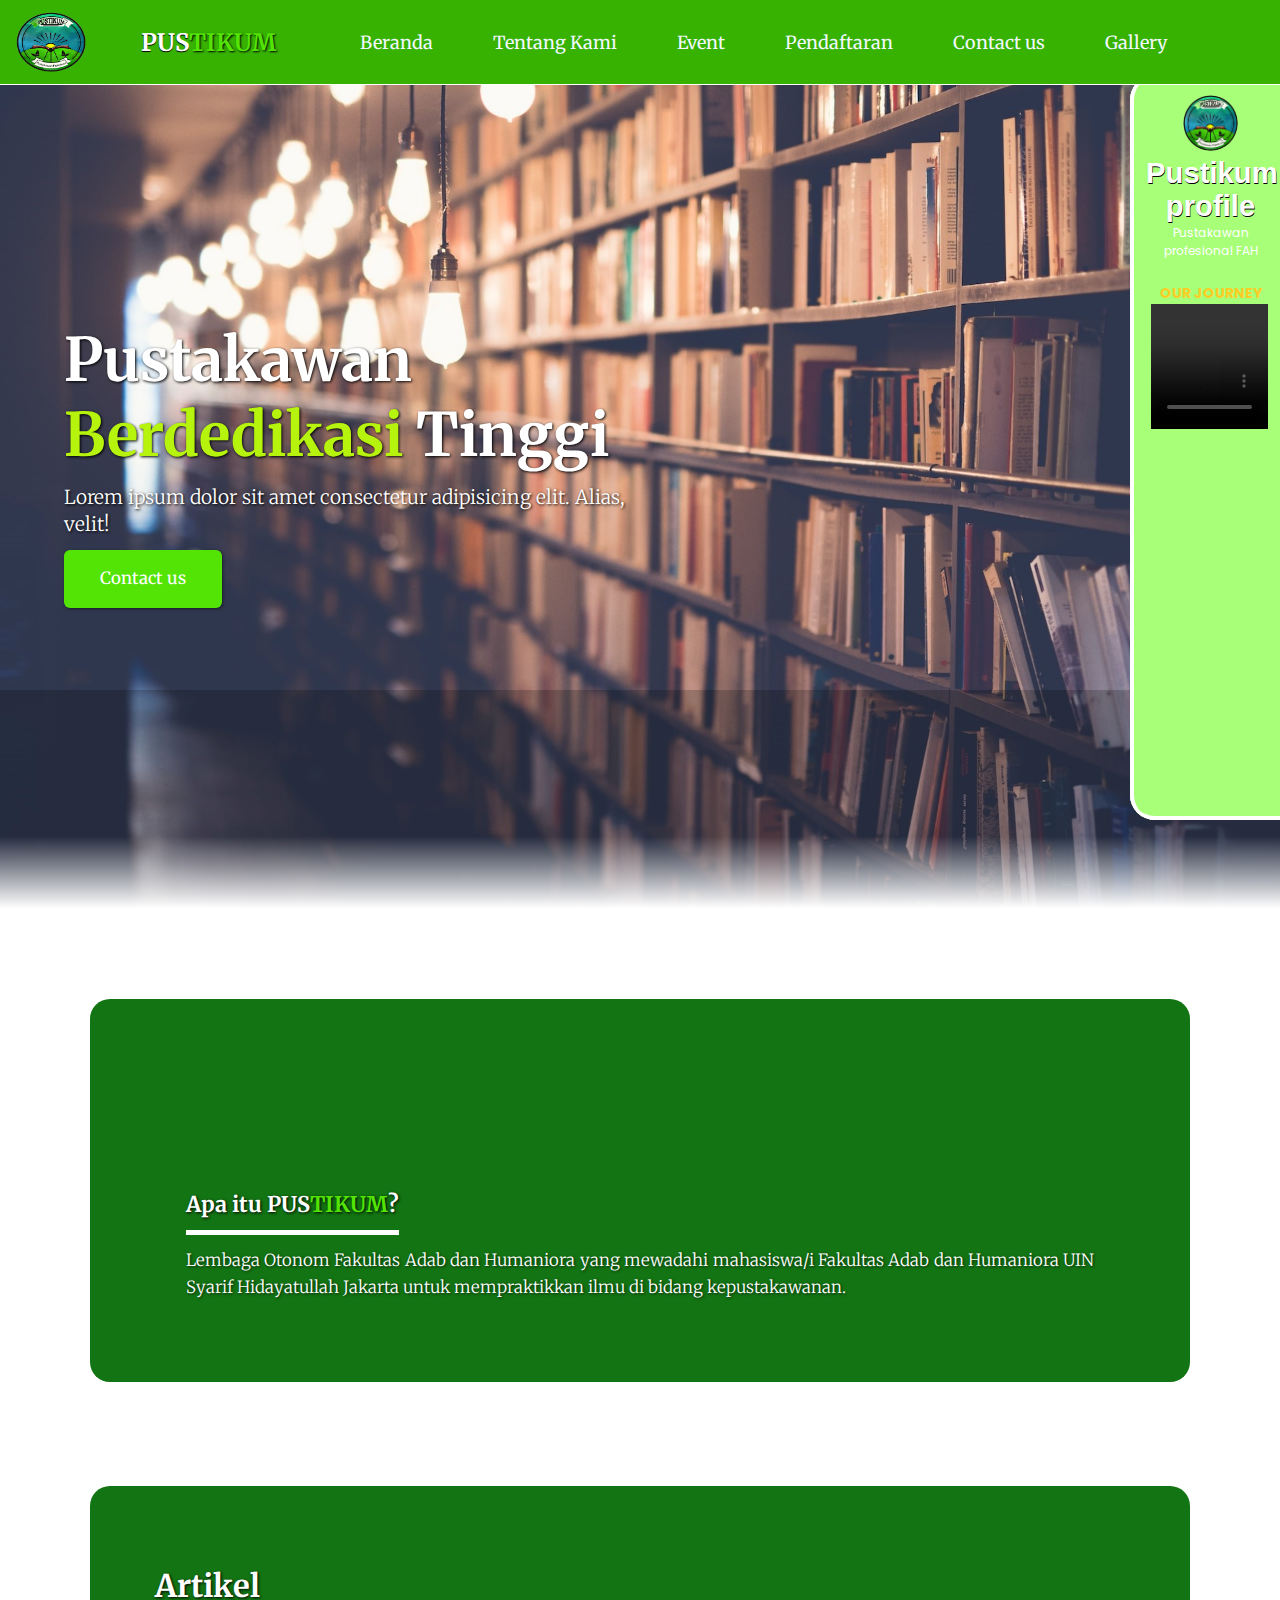
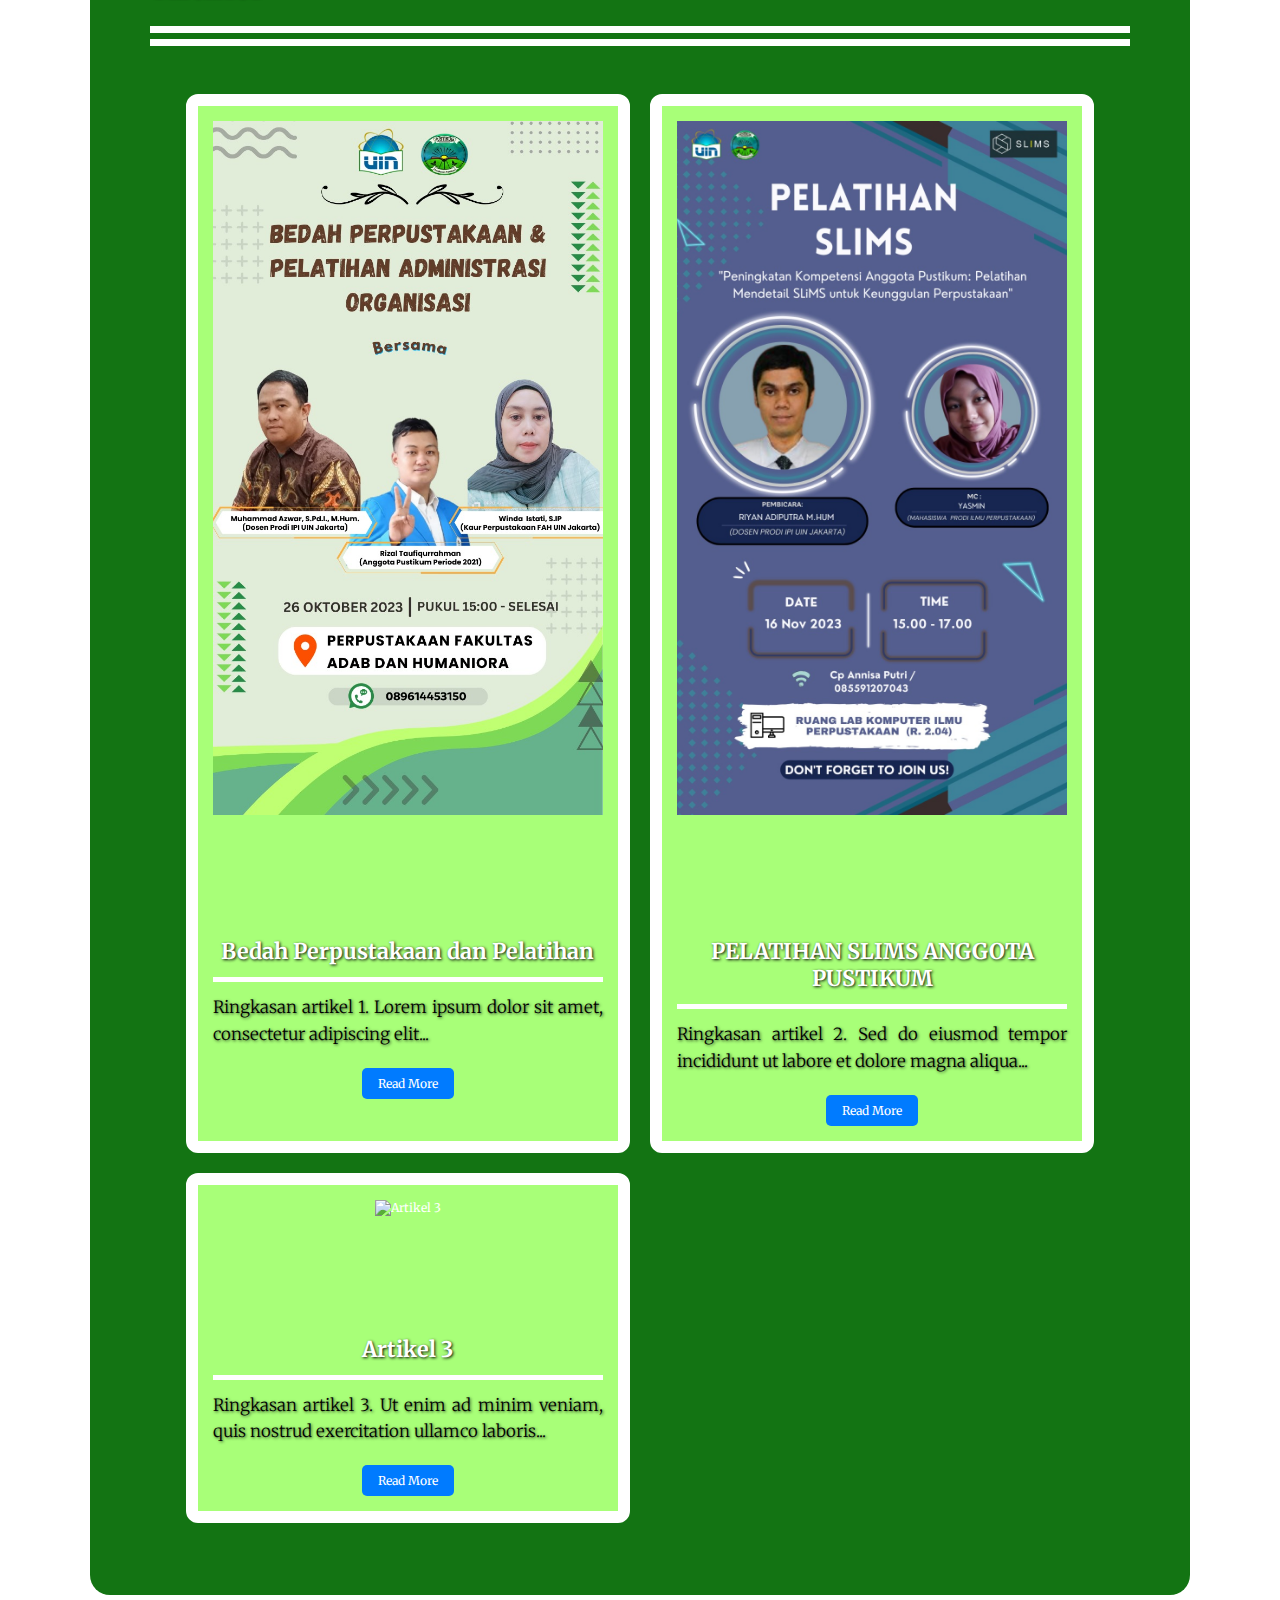
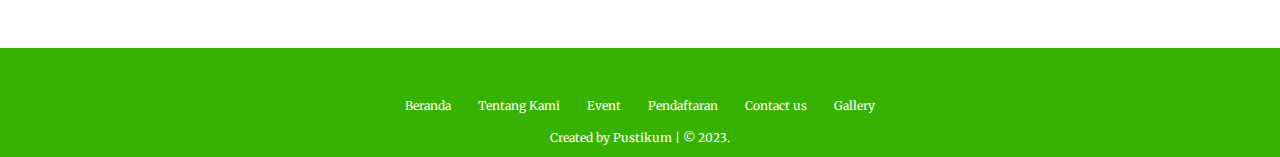
==== index.html @ 38c71451 "Rename index-Pustikum.html to index.html" ====
<!DOCTYPE html>
<html lang="en">
  <head>
    <meta charset="UTF-8" />
    <meta name="viewport" content="width=device-width, initial-scale=1.0" />
    <link rel="shortcut icon" href="css/logo_pustikum.png" />
    <title>PUSTAKAWAN PRAKTIKUM - OFFICIAL WEBSITE</title>
    <!--fonts-->
    <link rel="preconnect" href="https://fonts.googleapis.com" />
    <link rel="preconnect" href="https://fonts.gstatic.com" crossorigin />
    <link
      href="https://fonts.googleapis.com/css2?family=Merriweather&family=Poppins:ital,wght@0,100;0,300;0,400;0,700;1,700&display=swap"
      rel="stylesheet"
    />

    <!--feather-icon-->
    <script src="https://unpkg.com/feather-icons"></script>

    <!--My Style-->
    <link rel="stylesheet" href="css/PUSTIKUM.css" />
  </head>
  <body>
        <!--Fix sidebar start-->
        <div class="sidebar">
          <center>
            <img
              src="css/logo_pustikum.png"
              width="40%"
              style="border-radius: 100px; border: 2px"
            />
            <a href="about.html"><h3>Pustikum profile</h3></a>
            <p margin-top: 0>Pustakawan profesional FAH</p>
            <div class="icons-sidebar">
              <a href="Gallery.html"><i data-feather="image"></i></a>
              <a href="https://www.instagram.com/pustikum_fah/" target="_blank"
                ><i data-feather="instagram"></i
              ></a>
            </div>
            <br>
            <h3 style="color: rgb(252, 205, 37)">OUR JOURNEY</h3>
            <video
              controls
              width="130px"
              height="130px"
              autoplay
              muted
              style="
                padding-left: 5px;
                padding-right: 8px;
                padding-bottom: 5px;
                margin-top: 0;
                top: 0;
              "
            >
            <source src="CSS/Sertijab-Pustikum23.mp4" type="video/mp4"></video><br> 
          </div>
            <br />
          </center>
        </div>
        <!--Fix sidebar end-->

    <!--Navbar start-->
    <nav class="navbar">
      <img src="css/logo_pustikum.png" width="70" height="60" class="left" /><a
        href="#"
        class="navbar-logo"
        >PUS<span>TIKUM</span></a
      >

      <div class="navbar-nav">
        <a href="index-Pustikum.html">Beranda</a>
        <div class="dropdown">
          <a href="about.html">Tentang Kami</a>
          <div class="isi-dropdown">
            <ul>
              <li><a href="about.html#history">Sejarah PUSTIKUM</a></li>
              <li><a href="about.html#vision">Visi PUSTIKUM</a></li>
              <li><a href="about.html#mission">Misi PUSTIKUM</a></li>
              <li><a href="about.html#purpose">Tujuan PUSTIKUM</a></li>
            </ul>
          </div>
        </div>
        <a href="event.html">Event</a>
        <a href="#registraion">Pendaftaran</a>
        <a href="#kontak">Contact us</a>
        <a href="#Gallery.html">Gallery</a>
      </div>

      <div class="navbar-extra">
        <a href="#" id="search"> <i data-feather="search"></i></a>
        <a href="#" id="hamburger-menu"> <i data-feather="menu"></i></a>
      </div>
    </nav>
    <!--Navbar end-->

    <!--Hero Section start-->
    <section class="hero" id="home">
      <main class="content">
        <h1>Pustakawan <span>Berdedikasi</span> Tinggi</h1>
        <p>
          Lorem ipsum dolor sit amet consectetur adipisicing elit. Alias, velit!
        </p>
        <a href="#" class="cta">Contact us</a>
      </main>
    </section>
    <!--Hero Section end-->
    <div class="animated-text">

    <section class="about">
      <div class="warna-background"> 
      <div class="row">
        <div class="content">
          <span><h3>Apa itu PUS<span>TIKUM</span>?</h3></span>
          <span>
          <p>
            Lembaga Otonom Fakultas Adab dan Humaniora yang mewadahi mahasiswa/i Fakultas Adab dan Humaniora UIN Syarif Hidayatullah Jakarta untuk mempraktikkan ilmu di bidang kepustakawanan.</p></span>
</section>
        </div>
      </div>
    </div>
    <!--Berita start-->
    <section class="about">
      <div class="warna-background"> 
      <h2>Artikel</h2>
      <div class="row">
        <div class="content">
          <div class="article-container">
            <div class="article">
              <img src="css/article1.jpeg" alt="Artikel 1">
              <h3>Bedah Perpustakaan dan Pelatihan</h3>
              <p>Ringkasan artikel 1. Lorem ipsum dolor sit amet, consectetur adipiscing elit...</p>
              <a href="article1.html">Read More</a>
            </div>
            <div class="article">
              <img src="css/article2.jpeg" alt="Artikel 2">
              <h3>PELATIHAN SLIMS ANGGOTA PUSTIKUM</h3>
              <p style="text-align: justify;">Ringkasan artikel 2. Sed do eiusmod tempor incididunt ut labore et dolore magna aliqua...</p>
              <a href="article2.html">Read More</a>
            </div>
            <div class="article">
              <img src="css/article3.jpeg" alt="Artikel 3">
              <h3>Artikel 3</h3>
              <p>Ringkasan artikel 3. Ut enim ad minim veniam, quis nostrud exercitation ullamco laboris...</p>
              <a href="article3.html">Read More</a>
            </div>

        </div>
      </div>
    </div>
    </section>

    <!--Footer start-->
    <footer>
      <div class="socials">
        <a href="#"><i data-feather="instagram"></i></a>
        <a href="#"><i data-feather="youtube"></i></a>
        <a href="#"><i data-feather="linkedin"></i></a>
      </div>
      <div class="links">
        <a href="index-Pustikum.html">Beranda</a>
        <a href="index-Pustikum.html#about">Tentang Kami</a>
        <a href="event.html#event">Event</a>
        <a href="#registraion">Pendaftaran</a>
        <a href="#kontak">Contact us</a>
        <a href="Gallery.html">Gallery</a>
      </div>
      <div class="credit">
        <p>Created by <a href="">Pustikum</a> | &copy; 2023.</p>
      </div>
    </footer>
    <!--Footer end-->

    <!--feather-icon-->

    <script>
      feather.replace();
    </script>

    <!--Javascript Najmi-->

    <script src="js/script.js"></script>
  </body>
</html>
---- css/PUSTIKUM.css ----
:root {
  --primary: rgba(83, 228, 5, 5);
  --bg: rgba(55, 178, 0, 1);
}

* {
  margin: 0;
  padding: 0;
  box-sizing: border-box;
  outline: none;
  border: none;
  text-decoration: none;
  scroll-behavior: smooth;
}

body {
  font-family: "Merriweather", sans-serif;
  background-color: white;
  color: white;
  min-height: 2000px;
}

.warna-background {
  background-color: rgb(19, 116, 19);
  padding: 5rem;
  border-radius: 20px;
}

a {
  color: white;
}

/* Navbar */
.navbar {
  display: flex;
  justify-content: space-between;
  align-items: center;
  padding: 12px 16px;
  background-color: var(--bg) !important;
  border-bottom: 1px solid white;
  position: fixed;
  top: 0;
  left: 0;
  right: 0;
  z-index: 9999;
}

.navbar .navbar-logo {
  font-size: 2rem;
  font-weight: 700;
  color: white;
  text-shadow: 0.8px 0.8px 0.8px rgba(1, 1, 2, 1);
}

.navbar .navbar-logo span {
  color: var(--primary);
  text-shadow: 1px 1px 2px rgba(1, 1, 2, 2);
}

.navbar .navbar-nav {
  display: flex;
}

.navbar .navbar-nav a {
  color: rgb(240, 248, 255);
  display: inline-block;
  position: relative;
  align-items: center;
  text-align: center;
  justify-content: center;
  font-size: large;
  margin: 0 20px;
  padding: 10px;
}

.navbar .navbar-nav a:hover {
  background-color: var(--primary);
  transition: 0.4s;
  border-radius: 4px;
}

.navbar .navbar-extra a {
  color: rgb(241, 217, 217);
  margin: 0 0.5rem;
}

.navbar .navbar-extra a:hover {
  color: var(--primary);
}

/*W3School*/
.dropdown a {
  padding: 0;
}

.dropdown ul {
  list-style-type: none;
}
li.dropdown {
  display: inline-block;
}

.dropdown:hover .isi-dropdown {
  display: block;
}

.isi-dropdown a:hover {
  color: #fff !important;
}
.isi-dropdown {
  position: absolute;
  display: none;
  z-index: 0.2;
  padding: 12px 16px;
  box-shadow: 0px 8px 16px 0px rgba(0, 0, 0, 0.2);
}

.isi-dropdown a {
  color: white !important;
  border-radius: 0;
}

.isi-dropdown a:hover {
  color: #fffbfb !important;
  background: rgb(25, 52, 72) important;
  transition: 0.4s;
}

#hamburger-menu {
  display: none;
}

/* Hero Section */
.hero {
  min-height: 100vh;
  display: flex;
  align-items: center;
  background-image: url("header-bg.jpg");
  background-repeat: no-repeat;
  background-size: cover;
  background-position: center;
  position: relative;
}

.hero::after {
  content: "";
  display: block;
  position: absolute;
  width: 100%;
  height: 25%;
  bottom: 0;
  background-image: linear-gradient(0deg, white 3%, rgba(0, 0, 0, 0.2) 35%);
}

.hero .content {
  padding: 1.4rem 5%;
  max-width: 60rem;
}

.hero .content h1 {
  font-size: 5em;
  color: white;
  text-shadow: 1px 1px 3px rgba(1, 1, 3, 2);
}

.hero .content h1 span {
  color: rgb(182, 243, 13);
}

.hero .content p {
  font-size: 1.6rem;
  margin-top: 1rem;
  line-height: 1.4;
  font-weight: 100;
  text-shadow: 1px 1px 3px rgba(1, 1, 3, 5);
}

.hero .content .cta {
  margin-top: 1rem;
  display: inline-block;
  padding: 1rem 3rem;
  line-height: 2;
  font-size: 1.4rem;
  color: white;
  background-color: var(--primary);
  border-radius: 0.5rem;
  box-shadow: 1px 1px 3px rgba(1, 1, 3, 0.5);
}

/* The sidebar menu */
.icons-sidebar {
  position: relative;
  display: flex;
  justify-content: center;
  margin-top: 3px;
}

.sidebar {
  height: auto;
  width: 150px;
  position: fixed;
  z-index: 9999;
  display: block;
  top: 75px;
  bottom: 0px;
  right: 0;
  background: #a8ff78;
  overflow-x: hidden;
  overflow-y: auto;
  padding-top: 20px;
  padding-left: 11px;
  justify-content: center;
  border-radius: 25px 0 0 25px;
  margin-right: 0px;
  margin-top: 0;
  margin-bottom: 80px;
  margin-left: 80px;
  box-shadow: inset 0 4px 0 0 white, inset 4px 0 0 0 white,
    inset 0 -4px 0 0 white;
  font-family: "poppins";
}
.sidebar a {
  padding: 1px 5px;
  text-decoration: none;
  font-size: 25px;
  font-weight: 800;
  font-family: "josefin", sans-serif;
  color: white;
  display: block;
  font-weight: 700;
  text-shadow: 0.5px 0.5px 0.5px rgba(2, 2, 3, 2);
}
.sidebar a:hover {
  color: rgb(252, 230, 37);
}

/* Event section */

/* About section */
.about {
  padding: 7rem 7% 1.4rem;
}

.about .Tentang-Kami {
  font-size: 1.8rem;
  padding: 2rem 0;
  margin-bottom: 1rem;
  color: white;
  border: 2px solid white;
  font-weight: 700;
  text-align: center;
  background-color: var(--bg);
  border-radius: 20px;
}

.about h2 {
  font-size: 2.6rem;
  margin-bottom: 3rem;
  text-shadow: 1px 1px 3px rgba(1, 1, 3, 2);
  padding: 20px 5px;
  border-bottom: 20px white double;
  border-width: 50;
}

.about h2 span {
  color: var(--primary);
}

.about h4 {
  font-size: 1.5rem;
  font-weight: 100;
  text-shadow: 1px 1px 3px rgba(1, 1, 3, 0.7);
  text-align: justify;
  padding: 0 20px 0 0;
}

.about h5 {
  font-size: 2.6rem;
  margin-bottom: 3rem;
  text-shadow: 1px 1px 3px rgba(1, 1, 3, 2);
  padding: 20px 5px;
  border-bottom: 20px white double;
  border-width: 50;
}

.about .row {
  display: flex;
}

.about .row .about-video {
  flex: 1 1 20rem;
  padding: 10rem 0 15px;
}

.about .row .about-video iframe {
  width: 182;
  height: 15rem;
}

.about .row .content {
  flex: 1 1 35rem;
  padding: 1rem 3rem;
}

.about .row .content h3 {
  font-size: 1.8rem;
  margin-bottom: 1rem;
  text-shadow: 1px 1px 3px rgba(1, 1, 3, 2);
  padding: 10rem 0 1rem;
  border-bottom: 5px white solid;
}

.about .row .content h3 span {
  color: var(--primary);
}

.about .row .content p {
  margin-bottom: 0.8rem;
  font-size: 1.4rem;
  font-weight: 100;
  line-height: 1.6;
  text-shadow: 1px 1px 3px rgba(1, 1, 3, 0.7);
  text-align: justify;
}
/*biar  bisa fold*/

@keyframes foldDown {
  from {
    transform: translateY(-100%);
    opacity: 0;
  }
  to {
    transform: translateY(0);
    opacity: 1;
  }
}

.animated-text {
  display: inline-block;
  overflow: hidden;
}

.animated-text span {
  display: inline-block;
  animation: foldDown 2s ease-in-out forwards;
}

/*artikel*/
.article-container {
  display: grid;
  grid-template-columns: repeat(auto-fill, minmax(300px, 1fr));
  grid-gap: 20px;
}

.article {
  border: 12px solid white;
  padding: 15px;
  text-align: center;
  background-color: #a8ff78;
  border-radius: 12px;
}

.article img {
  max-width: 100%;
  height: auto;
}

.article a {
  display: inline-block;
  margin-top: 10px;
  background-color: #007bff;
  color: #fff;
  padding: 8px 16px;
  text-decoration: none;
  border-radius: 5px;
}

.article p {
  text-shadow: 1px 1px 3px rgba(1, 1, 3, 0.7);
  color: black;
}

/*footer*/
footer {
  background-color: var(--bg);
  text-align: center;
  padding: 1rem 0;
  margin-top: 3rem;
}

footer span {
  color: var(--primary);
}

footer .socials {
  padding: 1rem 0;
}

footer .socials a {
  margin: 7px;
}

footer .socials a:hover {
  color: yellow;
}

footer .links {
  margin-bottom: 1.4rem;
}

footer .links a {
  padding: 0.7rem 1rem;
}

/* container slider start */
* {
  box-sizing: border-box;
}

/* Slideshow container */
.slideshow-container {
  max-width: 1000px;
  position: relative;
  margin: auto;
}

/* Hide the images by default */
.mySlides {
  display: none;
}

/* Number text (1/3 etc) */
.numbertext {
  color: #f2f2f2;
  font-size: 12px;
  padding: 8px 12px;
  position: absolute;
  top: 0;
}

/* Fading animation */
.fade {
  animation-name: fade;
  animation-duration: 1.5s;
}

@keyframes fade {
  from {
    opacity: 0.4;
  }
  to {
    opacity: 1;
  }
}

/* container slider end */

/* Media Queries */

/* Laptop */
@media (max-width: 1366px) {
  html {
    font-size: 75%;
  }
}

/* Tablet */
@media (max-width: 767px) {
  html {
    font-size: 62.5%;
  }
  #hamburger-menu {
    display: inline-block;
  }
  .navbar .navbar-nav {
    position: absolute;
    top: 100%;
    right: -100%;
    background-color: rgba(0, 0, 0, 0.7);
    width: 30rem;
    height: 100vh;
    transition: 0.4s;
  }
  .navbar .navbar-nav.active {
    right: 0;
  }
  .navbar .navbar-nav a {
    color: white;
    display: block;
    margin: 1.5rem 0;
    padding: 0.5rem;
    font-size: 2rem;
  }

  .navbar .navbar-nav {
    color: var(--bg);
    display: block;
    margin: 1.5rem;
  }

  /*W3School*/
  .dropdown {
    padding: 0;
  }
  .dropdown ul {
    list-style-type: none;
  }
  li.dropdown {
    display: inline-block;
  }

  .dropdown:hover .isi-dropdown {
    display: flex;
  }

  .isi-dropdown a:hover {
    color: #fff;
  }
  .isi-dropdown {
    display: none;
    position: absolute;
    border-radius: 0 0 4px 4px;
    z-index: 8;
    margin-top: -14px;
    margin-left: 40px;
    box-shadow: 5px 8px 16px 5px rgba(0.7, 0.7, 0.7, 0.7);
    background-color: gray;
  }

  .isi-dropdown a {
    color: white;
    display: block;
  }

  .isi-dropdown a:hover {
    color: #fffbfb;
    background: rgb(25, 52, 72) important;
    transition: 0.4s;
  }

  /*About*/
  .about .row {
    flex-wrap: wrap;
  }

  .about .row .about-video iframe {
    height: 17rem;
    object-fit: cover;
    object-position: center;
  }

  .about .row .content {
    padding: 0;
  }

  .about .row .content h3 {
    margin-top: 1rem;
    font-size: 2rem;
  }

  .about .row .content p {
    padding: 0;
  }
}

/* Mobile Phone */
@media (max-width: 450px) {
  html {
    font-size: 55%;
  }
}
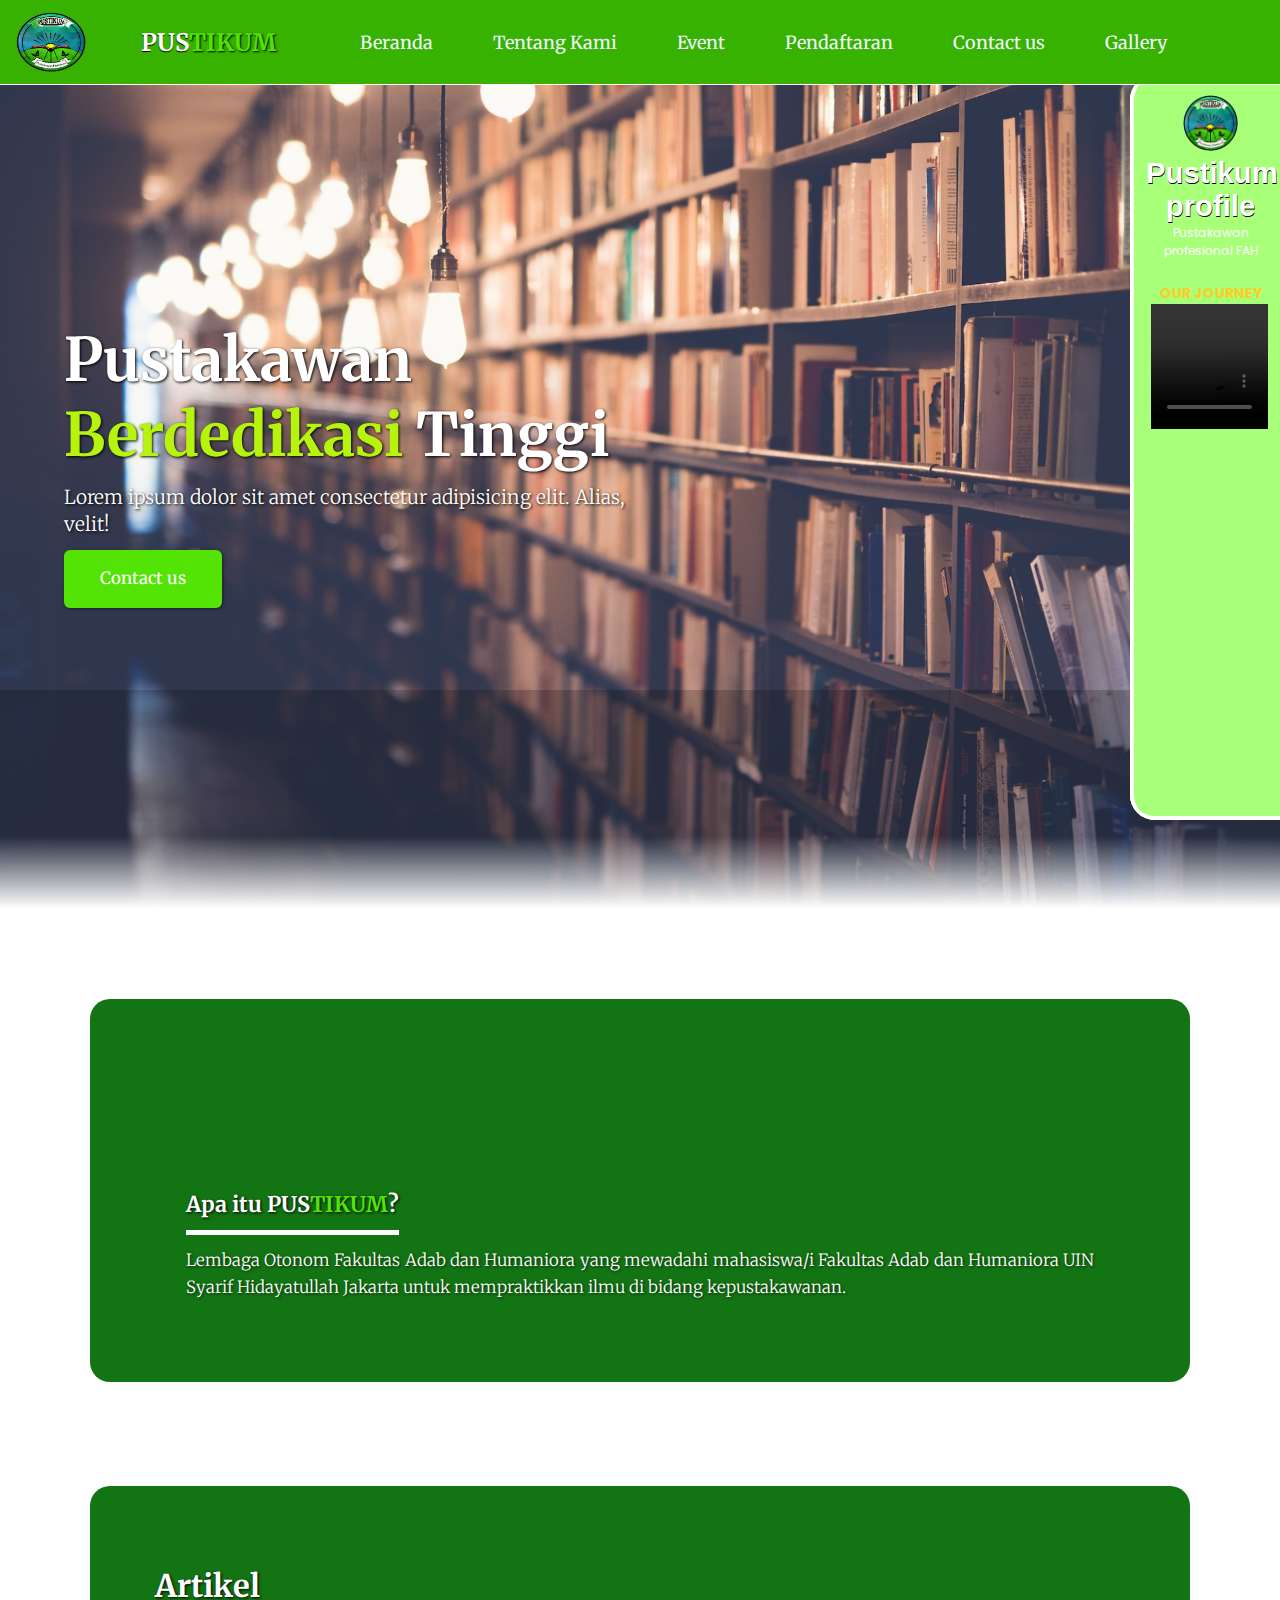
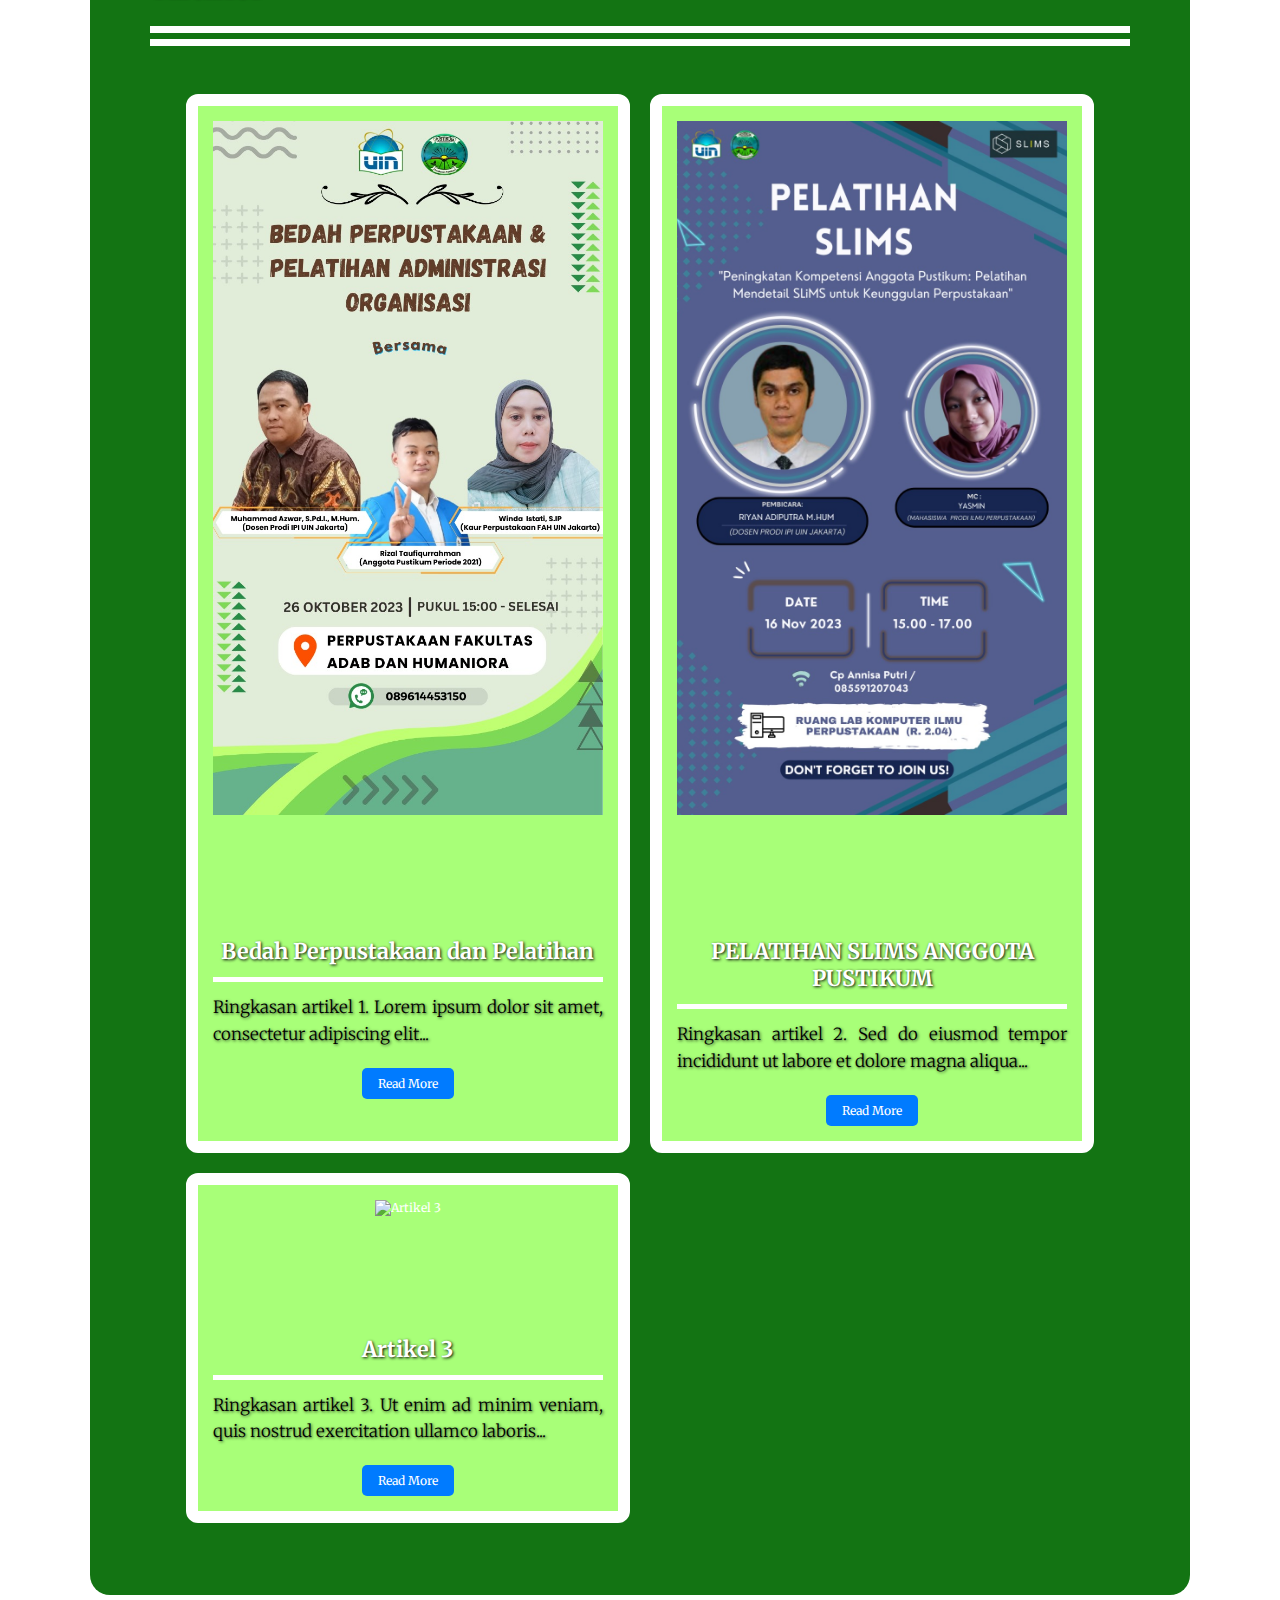
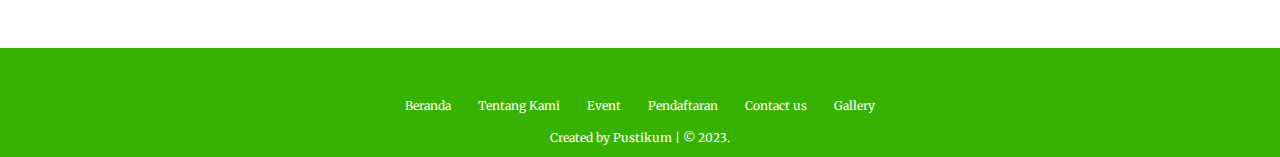
==== commit af5b8149: "Update index.html" ====
--- a/index.html
+++ b/index.html
@@ -52,7 +52,7 @@
                 top: 0;
               "
             >
-            <source src="CSS/Sertijab-Pustikum23.mp4" type="video/mp4"></video><br> 
+            <source src="css/Sertijab-Pustikum23.mp4" type="video/mp4"></video><br> 
           </div>
             <br />
           </center>
@@ -68,7 +68,7 @@
       >
 
       <div class="navbar-nav">
-        <a href="index-Pustikum.html">Beranda</a>
+        <a href="index.html">Beranda</a>
         <div class="dropdown">
           <a href="about.html">Tentang Kami</a>
           <div class="isi-dropdown">
@@ -157,8 +157,8 @@
         <a href="#"><i data-feather="linkedin"></i></a>
       </div>
       <div class="links">
-        <a href="index-Pustikum.html">Beranda</a>
-        <a href="index-Pustikum.html#about">Tentang Kami</a>
+        <a href="index.html">Beranda</a>
+        <a href="index.html#about">Tentang Kami</a>
         <a href="event.html#event">Event</a>
         <a href="#registraion">Pendaftaran</a>
         <a href="#kontak">Contact us</a>
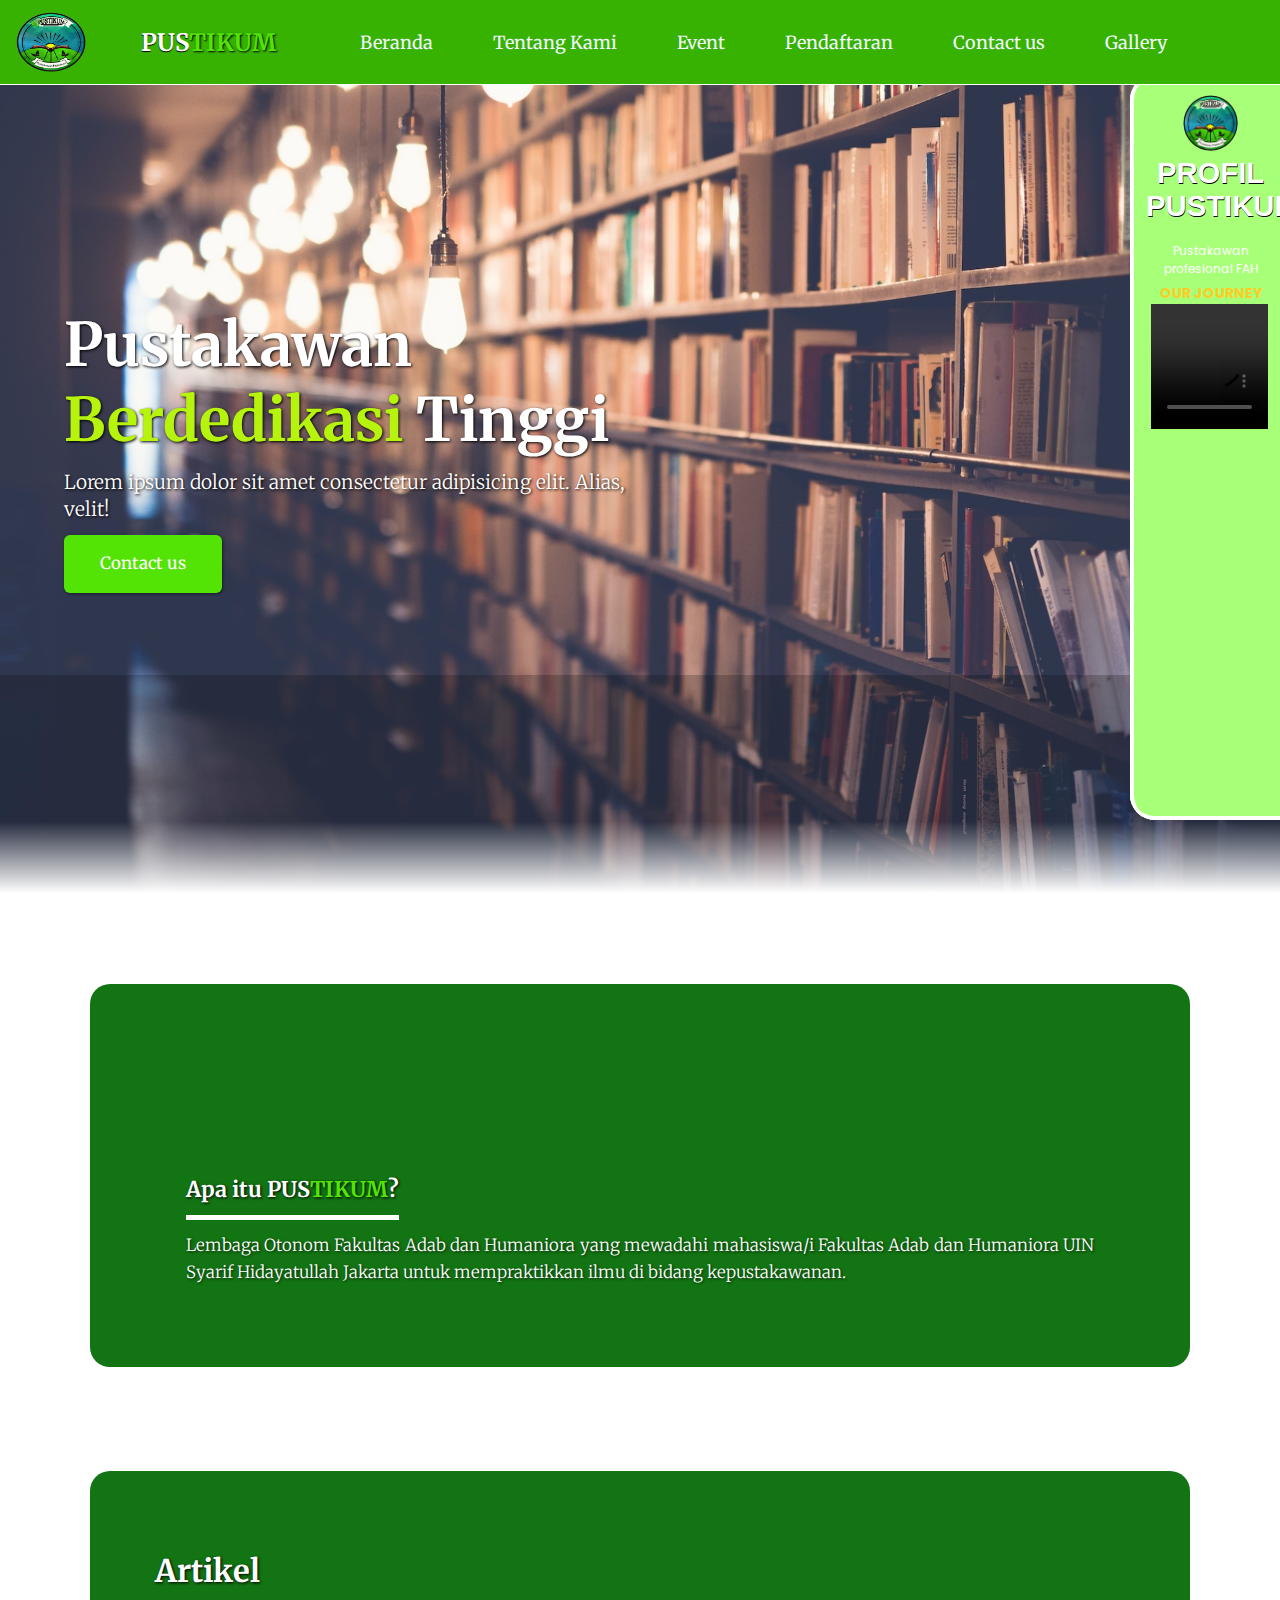
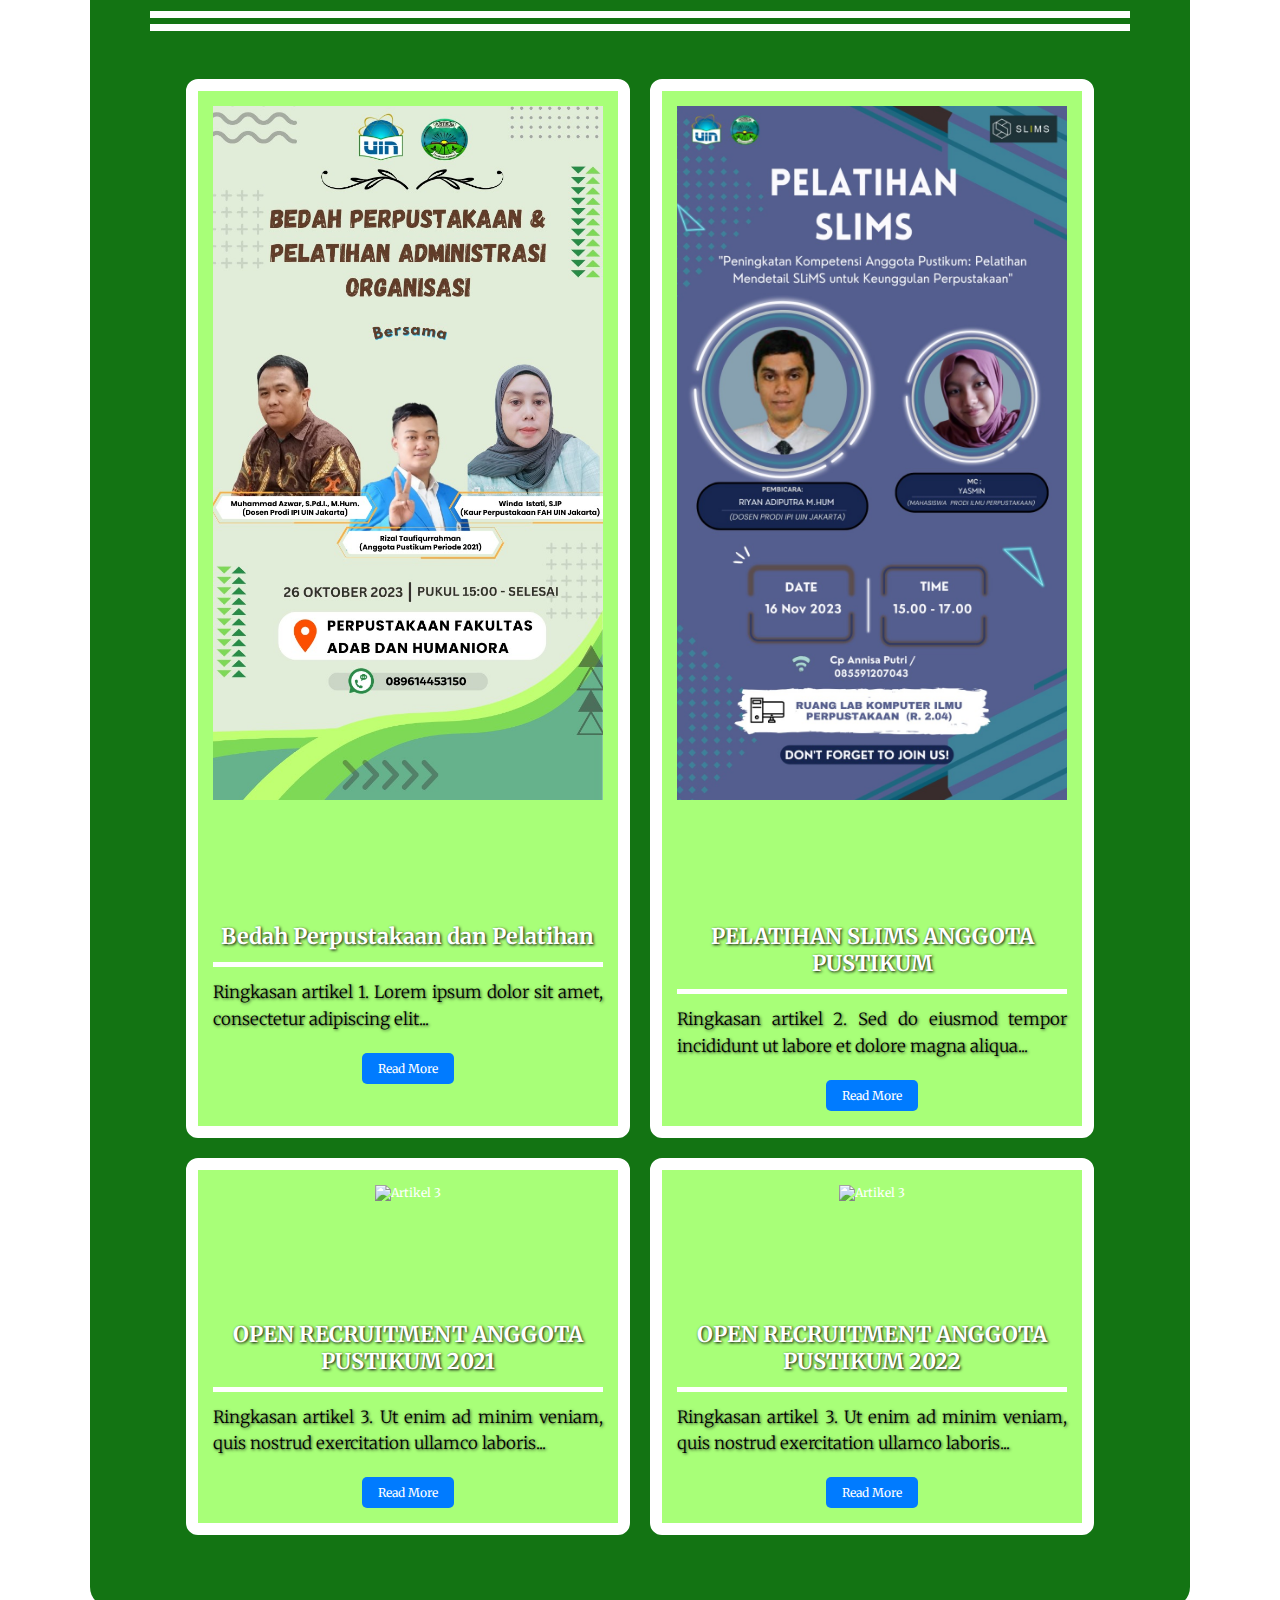
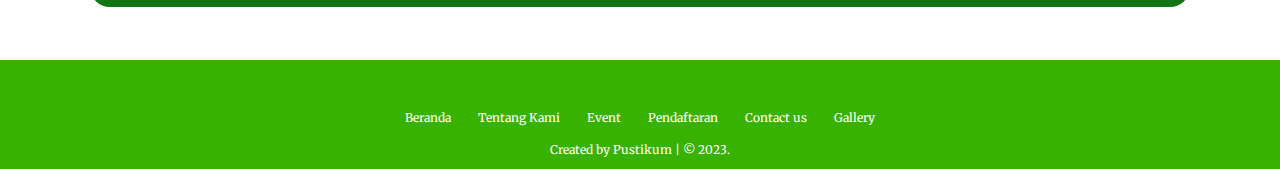
==== commit 2bbae366: "Update index.html" ====
--- a/index.html
+++ b/index.html
@@ -28,15 +28,17 @@
               width="40%"
               style="border-radius: 100px; border: 2px"
             />
-            <a href="about.html"><h3>Pustikum profile</h3></a>
+            <a href="about.html"><h3>PROFIL PUSTIKUM</h3></a> <br>
             <p margin-top: 0>Pustakawan profesional FAH</p>
             <div class="icons-sidebar">
-              <a href="Gallery.html"><i data-feather="image"></i></a>
-              <a href="https://www.instagram.com/pustikum_fah/" target="_blank"
+<a href="Gallery.html"><i data-feather="image"></i></a>
+<a href="https://www.youtube.com/@pustikumfah2101" target="_blank"
+><i data-feather="youtube"></i
+></a>
+<a href="https://www.instagram.com/pustikum_fah/" target="_blank"
                 ><i data-feather="instagram"></i
               ></a>
             </div>
-            <br>
             <h3 style="color: rgb(252, 205, 37)">OUR JOURNEY</h3>
             <video
               controls
@@ -54,7 +56,6 @@
             >
             <source src="css/Sertijab-Pustikum23.mp4" type="video/mp4"></video><br> 
           </div>
-            <br />
           </center>
         </div>
         <!--Fix sidebar end-->
@@ -83,7 +84,7 @@
         <a href="event.html">Event</a>
         <a href="#registraion">Pendaftaran</a>
         <a href="#kontak">Contact us</a>
-        <a href="#Gallery.html">Gallery</a>
+        <a href="Gallery.html">Gallery</a>
       </div>
 
       <div class="navbar-extra">
@@ -138,8 +139,14 @@
               <a href="article2.html">Read More</a>
             </div>
             <div class="article">
-              <img src="css/article3.jpeg" alt="Artikel 3">
-              <h3>Artikel 3</h3>
+              <img src="css/article3.jpg" alt="Artikel 3">
+              <h3>OPEN RECRUITMENT ANGGOTA PUSTIKUM 2021</h3>
+              <p>Ringkasan artikel 3. Ut enim ad minim veniam, quis nostrud exercitation ullamco laboris...</p>
+              <a href="article3.html">Read More</a>
+            </div>
+            <div class="article">
+              <img src="css/article4.png" alt="Artikel 3">
+              <h3>OPEN RECRUITMENT ANGGOTA PUSTIKUM 2022</h3>
               <p>Ringkasan artikel 3. Ut enim ad minim veniam, quis nostrud exercitation ullamco laboris...</p>
               <a href="article3.html">Read More</a>
             </div>
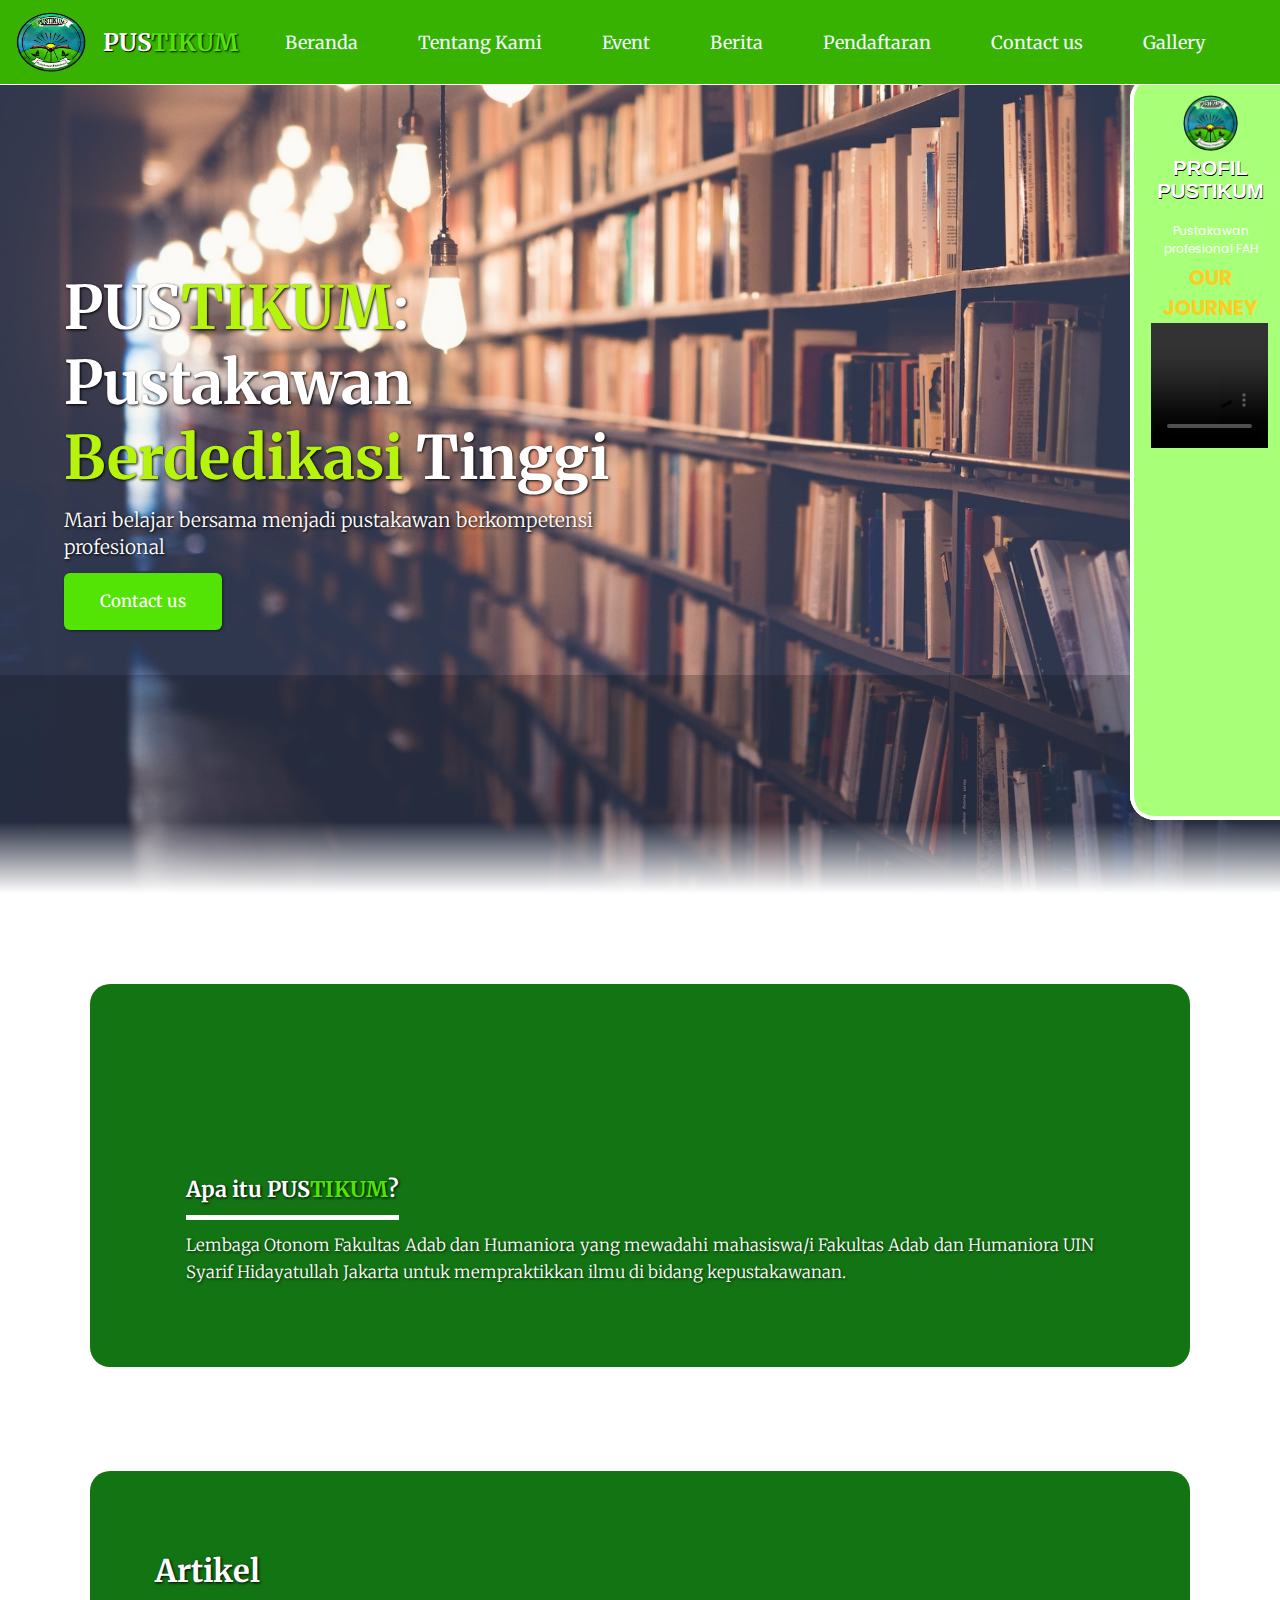
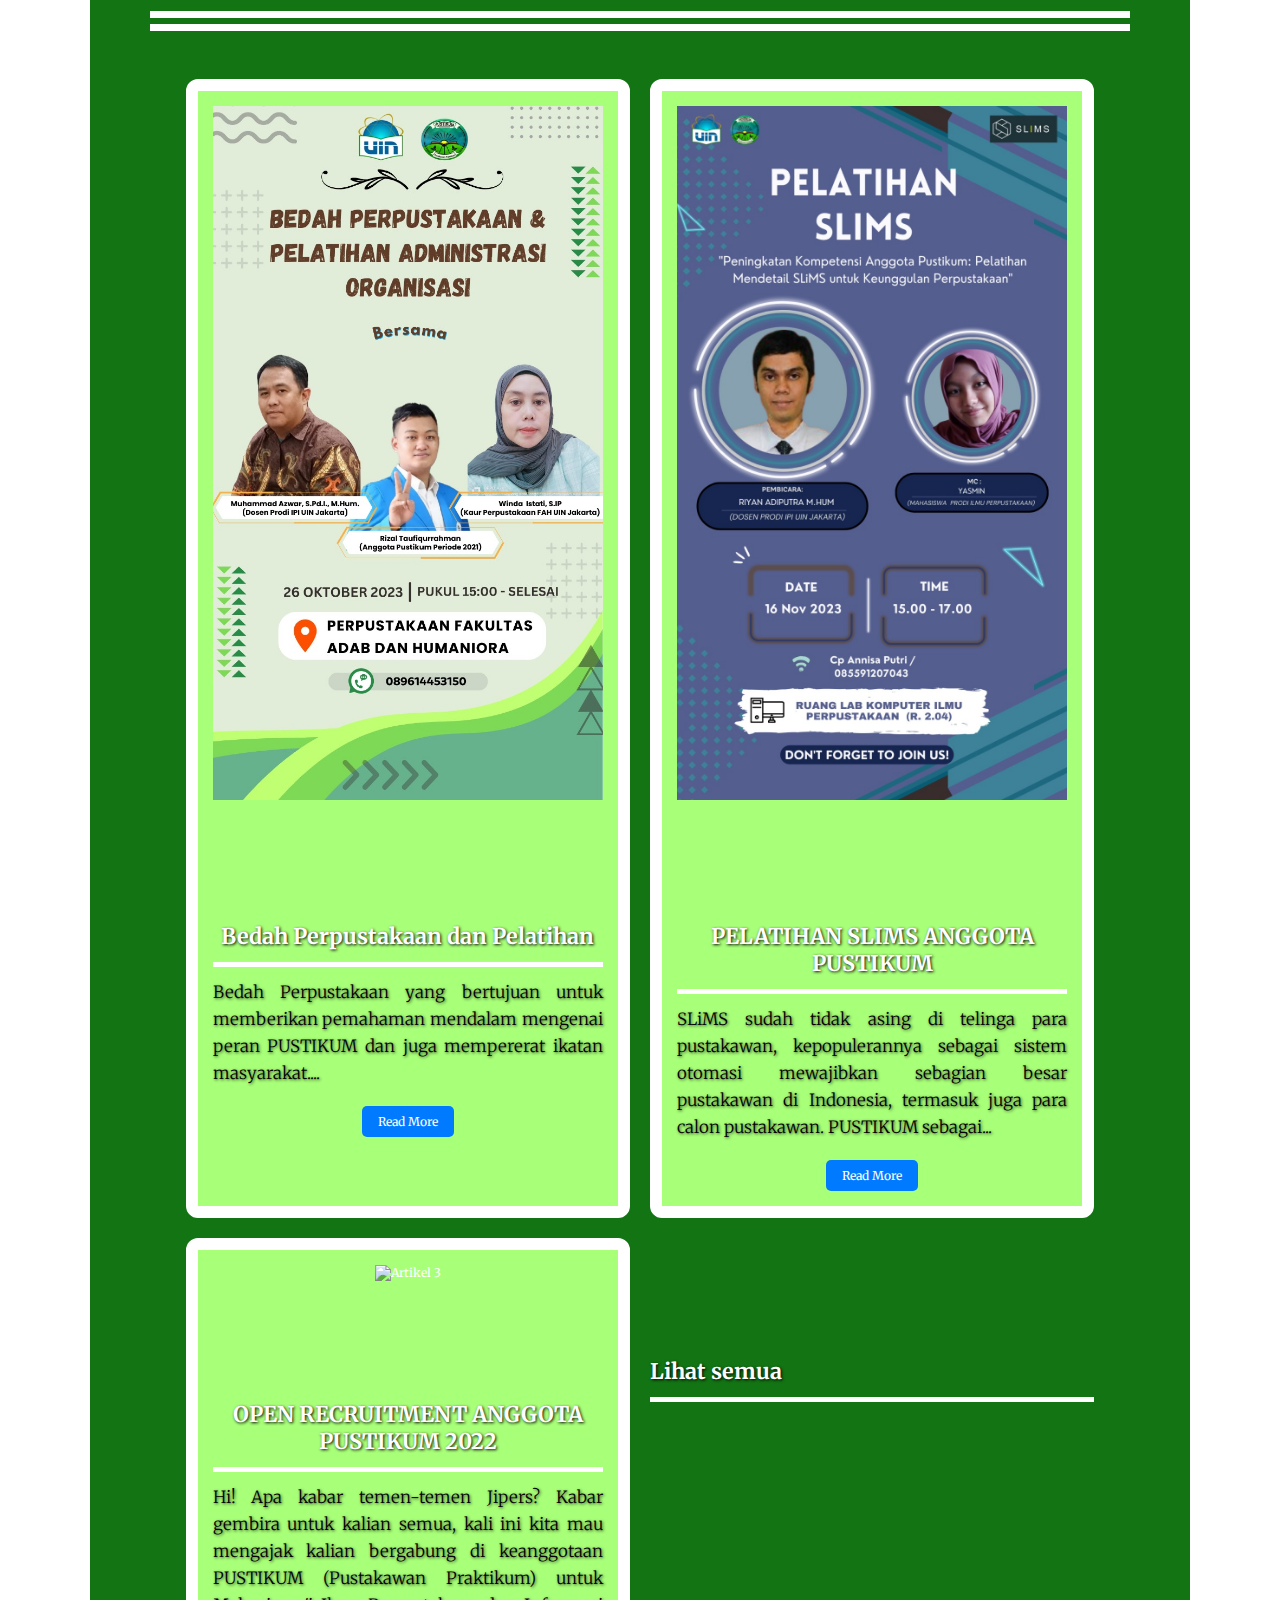
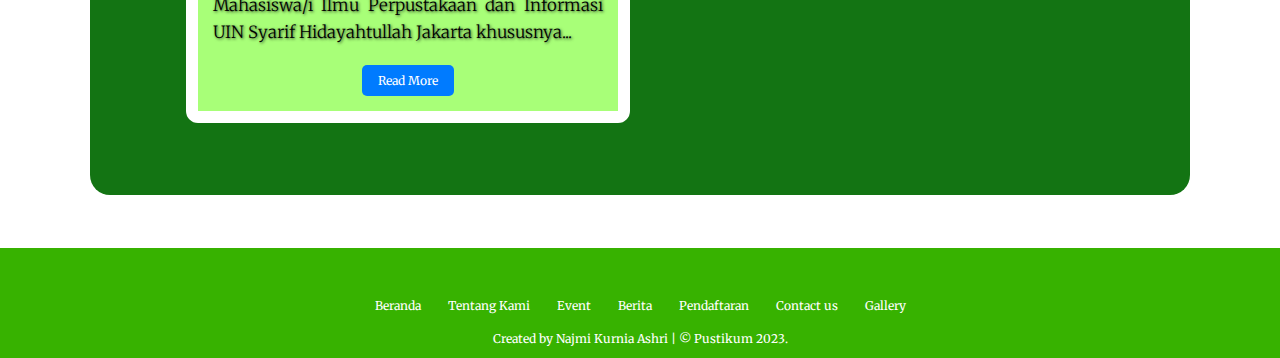
==== commit 53faeb5b: "Update index.html" ====
--- a/index.html
+++ b/index.html
@@ -1,190 +1,189 @@
-<!DOCTYPE html>
-<html lang="en">
-  <head>
-    <meta charset="UTF-8" />
-    <meta name="viewport" content="width=device-width, initial-scale=1.0" />
-    <link rel="shortcut icon" href="css/logo_pustikum.png" />
-    <title>PUSTAKAWAN PRAKTIKUM - OFFICIAL WEBSITE</title>
-    <!--fonts-->
-    <link rel="preconnect" href="https://fonts.googleapis.com" />
-    <link rel="preconnect" href="https://fonts.gstatic.com" crossorigin />
-    <link
-      href="https://fonts.googleapis.com/css2?family=Merriweather&family=Poppins:ital,wght@0,100;0,300;0,400;0,700;1,700&display=swap"
-      rel="stylesheet"
-    />
-
-    <!--feather-icon-->
-    <script src="https://unpkg.com/feather-icons"></script>
-
-    <!--My Style-->
-    <link rel="stylesheet" href="css/PUSTIKUM.css" />
-  </head>
-  <body>
-        <!--Fix sidebar start-->
-        <div class="sidebar">
-          <center>
-            <img
-              src="css/logo_pustikum.png"
-              width="40%"
-              style="border-radius: 100px; border: 2px"
-            />
-            <a href="about.html"><h3>PROFIL PUSTIKUM</h3></a> <br>
-            <p margin-top: 0>Pustakawan profesional FAH</p>
-            <div class="icons-sidebar">
-<a href="Gallery.html"><i data-feather="image"></i></a>
-<a href="https://www.youtube.com/@pustikumfah2101" target="_blank"
-><i data-feather="youtube"></i
-></a>
-<a href="https://www.instagram.com/pustikum_fah/" target="_blank"
-                ><i data-feather="instagram"></i
-              ></a>
-            </div>
-            <h3 style="color: rgb(252, 205, 37)">OUR JOURNEY</h3>
-            <video
-              controls
-              width="130px"
-              height="130px"
-              autoplay
-              muted
-              style="
-                padding-left: 5px;
-                padding-right: 8px;
-                padding-bottom: 5px;
-                margin-top: 0;
-                top: 0;
-              "
-            >
-            <source src="css/Sertijab-Pustikum23.mp4" type="video/mp4"></video><br> 
-          </div>
-          </center>
-        </div>
-        <!--Fix sidebar end-->
-
-    <!--Navbar start-->
-    <nav class="navbar">
-      <img src="css/logo_pustikum.png" width="70" height="60" class="left" /><a
-        href="#"
-        class="navbar-logo"
-        >PUS<span>TIKUM</span></a
-      >
-
-      <div class="navbar-nav">
-        <a href="index.html">Beranda</a>
-        <div class="dropdown">
-          <a href="about.html">Tentang Kami</a>
-          <div class="isi-dropdown">
-            <ul>
-              <li><a href="about.html#history">Sejarah PUSTIKUM</a></li>
-              <li><a href="about.html#vision">Visi PUSTIKUM</a></li>
-              <li><a href="about.html#mission">Misi PUSTIKUM</a></li>
-              <li><a href="about.html#purpose">Tujuan PUSTIKUM</a></li>
-            </ul>
-          </div>
-        </div>
-        <a href="event.html">Event</a>
-        <a href="#registraion">Pendaftaran</a>
-        <a href="#kontak">Contact us</a>
-        <a href="Gallery.html">Gallery</a>
-      </div>
-
-      <div class="navbar-extra">
-        <a href="#" id="search"> <i data-feather="search"></i></a>
-        <a href="#" id="hamburger-menu"> <i data-feather="menu"></i></a>
-      </div>
-    </nav>
-    <!--Navbar end-->
-
-    <!--Hero Section start-->
-    <section class="hero" id="home">
-      <main class="content">
-        <h1>Pustakawan <span>Berdedikasi</span> Tinggi</h1>
-        <p>
-          Lorem ipsum dolor sit amet consectetur adipisicing elit. Alias, velit!
-        </p>
-        <a href="#" class="cta">Contact us</a>
-      </main>
-    </section>
-    <!--Hero Section end-->
-    <div class="animated-text">
-
-    <section class="about">
-      <div class="warna-background"> 
-      <div class="row">
-        <div class="content">
-          <span><h3>Apa itu PUS<span>TIKUM</span>?</h3></span>
-          <span>
-          <p>
-            Lembaga Otonom Fakultas Adab dan Humaniora yang mewadahi mahasiswa/i Fakultas Adab dan Humaniora UIN Syarif Hidayatullah Jakarta untuk mempraktikkan ilmu di bidang kepustakawanan.</p></span>
-</section>
-        </div>
-      </div>
-    </div>
-    <!--Berita start-->
-    <section class="about">
-      <div class="warna-background"> 
-      <h2>Artikel</h2>
-      <div class="row">
-        <div class="content">
-          <div class="article-container">
-            <div class="article">
-              <img src="css/article1.jpeg" alt="Artikel 1">
-              <h3>Bedah Perpustakaan dan Pelatihan</h3>
-              <p>Ringkasan artikel 1. Lorem ipsum dolor sit amet, consectetur adipiscing elit...</p>
-              <a href="article1.html">Read More</a>
-            </div>
-            <div class="article">
-              <img src="css/article2.jpeg" alt="Artikel 2">
-              <h3>PELATIHAN SLIMS ANGGOTA PUSTIKUM</h3>
-              <p style="text-align: justify;">Ringkasan artikel 2. Sed do eiusmod tempor incididunt ut labore et dolore magna aliqua...</p>
-              <a href="article2.html">Read More</a>
-            </div>
-            <div class="article">
-              <img src="css/article3.jpg" alt="Artikel 3">
-              <h3>OPEN RECRUITMENT ANGGOTA PUSTIKUM 2021</h3>
-              <p>Ringkasan artikel 3. Ut enim ad minim veniam, quis nostrud exercitation ullamco laboris...</p>
-              <a href="article3.html">Read More</a>
-            </div>
-            <div class="article">
-              <img src="css/article4.png" alt="Artikel 3">
-              <h3>OPEN RECRUITMENT ANGGOTA PUSTIKUM 2022</h3>
-              <p>Ringkasan artikel 3. Ut enim ad minim veniam, quis nostrud exercitation ullamco laboris...</p>
-              <a href="article3.html">Read More</a>
-            </div>
-
-        </div>
-      </div>
-    </div>
-    </section>
-
-    <!--Footer start-->
-    <footer>
-      <div class="socials">
-        <a href="#"><i data-feather="instagram"></i></a>
-        <a href="#"><i data-feather="youtube"></i></a>
-        <a href="#"><i data-feather="linkedin"></i></a>
-      </div>
-      <div class="links">
-        <a href="index.html">Beranda</a>
-        <a href="index.html#about">Tentang Kami</a>
-        <a href="event.html#event">Event</a>
-        <a href="#registraion">Pendaftaran</a>
-        <a href="#kontak">Contact us</a>
-        <a href="Gallery.html">Gallery</a>
-      </div>
-      <div class="credit">
-        <p>Created by <a href="">Pustikum</a> | &copy; 2023.</p>
-      </div>
-    </footer>
-    <!--Footer end-->
-
-    <!--feather-icon-->
-
-    <script>
-      feather.replace();
-    </script>
-
-    <!--Javascript Najmi-->
-
-    <script src="js/script.js"></script>
-  </body>
-</html>
+<!DOCTYPE html>
+<html lang="en">
+  <head>
+    <meta charset="UTF-8" />
+    <meta name="viewport" content="width=device-width, initial-scale=1.0" />
+    <link rel="shortcut icon" href="css/logo_pustikum.png" />
+    <title>PUSTAKAWAN PRAKTIKUM - OFFICIAL WEBSITE</title>
+    <!--fonts-->
+    <link rel="preconnect" href="https://fonts.googleapis.com" />
+    <link rel="preconnect" href="https://fonts.gstatic.com" crossorigin />
+    <link
+      href="https://fonts.googleapis.com/css2?family=Merriweather&family=Poppins:ital,wght@0,100;0,300;0,400;0,700;1,700&display=swap"
+      rel="stylesheet"
+    />
+
+    <!--feather-icon-->
+    <script src="https://unpkg.com/feather-icons"></script>
+
+    <!--My Style-->
+    <link rel="stylesheet" href="css/PUSTIKUM.css" />
+  </head>
+  <body>
+        <!--Fix sidebar start-->
+        <div class="sidebar">
+          <center>
+            <img
+              src="css/logo_pustikum.png"
+              width="40%"
+              style="border-radius: 100px; border: 2px"
+            />
+            <a href="about.html"><h3>PROFIL PUSTIKUM</h3></a> <br>
+            <p margin-top: 0>Pustakawan profesional FAH</p>
+            <div class="icons-sidebar">
+<a href="Gallery.html"><i data-feather="image"></i></a>
+<a href="https://www.youtube.com/@pustikumfah2101" target="_blank"
+><i data-feather="youtube"></i
+></a>
+<a href="https://www.instagram.com/pustikum_fah/" target="_blank"
+                ><i data-feather="instagram"></i
+              ></a>
+            </div>
+            <h3 style="color: rgb(252, 205, 37)">OUR JOURNEY</h3>
+            <video
+              controls
+              width="130px"
+              height="130px"
+              autoplay
+              muted
+              style="
+                padding-left: 5px;
+                padding-right: 8px;
+                padding-bottom: 5px;
+                margin-top: 0;
+                top: 0;
+              "
+            >
+            <source src="css/Sertijab-Pustikum23.mp4" type="video/mp4"></video><br> 
+          </div>
+          </center>
+        </div>
+        <!--Fix sidebar end-->
+
+    <!--Navbar start-->
+    <nav class="navbar">
+      <img src="css/logo_pustikum.png" width="70" height="60" class="left" /><a
+        href="#"
+        class="navbar-logo"
+        >PUS<span>TIKUM</span></a
+      >
+
+      <div class="navbar-nav">
+        <a href="index.html">Beranda</a>
+        <div class="dropdown">
+          <a href="about.html">Tentang Kami</a>
+          <div class="isi-dropdown">
+            <ul>
+              <li><a href="about.html#history">Sejarah PUSTIKUM</a></li>
+              <li><a href="about.html#vision">Visi PUSTIKUM</a></li>
+              <li><a href="about.html#mission">Misi PUSTIKUM</a></li>
+              <li><a href="about.html#purpose">Tujuan PUSTIKUM</a></li>
+              <li><a href="structure.html">Struktur PUSTIKUM</a></li>
+            </ul>
+          </div>
+        </div>
+        <a href="event.html">Event</a>
+        <a href="news.html">Berita</a>
+        <a href="registration.html">Pendaftaran</a>
+        <a href="kontak.html">Contact us</a>
+        <a href="Gallery.html">Gallery</a>
+      </div>
+
+      <div class="navbar-extra">
+        <a href="#" id="search"> <i data-feather="search"></i></a>
+        <a href="#" id="hamburger-menu"> <i data-feather="menu"></i></a>
+      </div>
+    </nav>
+    <!--Navbar end-->
+
+    <!--Hero Section start-->
+    <section class="hero" id="home">
+      <main class="content">
+        <h1>PUS<span>TIKUM</span>: Pustakawan <span>Berdedikasi</span> Tinggi</h1>
+        <p>
+          Mari belajar bersama menjadi pustakawan berkompetensi profesional
+        </p> 
+        <a href="kontak.html" class="cta">Contact us</a>
+      </main>
+    </section>
+    <!--Hero Section end-->
+    <div class="animated-text">
+
+    <section class="about">
+      <div class="warna-background"> 
+      <div class="row">
+        <div class="content">
+          <span><h3>Apa itu PUS<span>TIKUM</span>?</h3></span>
+          <span>
+          <p>
+            Lembaga Otonom Fakultas Adab dan Humaniora yang mewadahi mahasiswa/i Fakultas Adab dan Humaniora UIN Syarif Hidayatullah Jakarta untuk mempraktikkan ilmu di bidang kepustakawanan.</p></span>
+</section>
+        </div>
+      </div>
+    </div>
+    <!--Berita start-->
+    <section class="about">
+      <div class="warna-background"> 
+      <h2>Artikel</h2>
+      <div class="row">
+        <div class="content">
+          <div class="article-container">
+            <div class="article">
+              <img src="css/article1.jpeg" alt="Artikel 1">
+              <h3>Bedah Perpustakaan dan Pelatihan</h3>
+              <p>Bedah Perpustakaan yang bertujuan
+                untuk memberikan pemahaman mendalam mengenai peran PUSTIKUM dan juga mempererat ikatan masyarakat....</p>
+              <a href="article1.html">Read More</a>
+            </div>
+            <div class="article">
+              <img src="css/article2.jpeg" alt="Artikel 2">
+              <h3>PELATIHAN SLIMS ANGGOTA PUSTIKUM</h3>
+              <p style="text-align: justify;">SLiMS sudah tidak asing di telinga para pustakawan, kepopulerannya sebagai sistem otomasi mewajibkan sebagian besar pustakawan di Indonesia, termasuk juga para calon pustakawan. PUSTIKUM sebagai...</p>
+              <a href="article2.html">Read More</a>
+            </div>
+            <div class="article">
+              <img src="css/article3.png" alt="Artikel 3">
+              <h3>OPEN RECRUITMENT ANGGOTA PUSTIKUM 2022</h3>
+              <p>Hi! Apa kabar temen-temen Jipers? Kabar gembira untuk kalian semua, kali ini kita mau mengajak kalian bergabung di keanggotaan PUSTIKUM (Pustakawan Praktikum) untuk Mahasiswa/i Ilmu Perpustakaan dan Informasi UIN Syarif Hidayahtullah Jakarta khususnya...</p>
+              <a href="article3.html">Read More</a>
+            </div>
+              <a href="news.html" class="hover-effect"><h3>Lihat semua</h3>
+              </a>
+        </div>
+      </div>
+    </div>
+    </section>
+
+    <!--Footer start-->
+    <footer>
+      <div class="socials">
+        <a href="https://www.instagram.com/pustikum_fah/" target="_blank"><i data-feather="instagram"></i></a>
+        <a href="https://www.youtube.com/@pustikumfah2101" target="_blank"><i data-feather="youtube"></i></a>
+        <a href="pustikum.fah@gmail.com" target="_blank"><i data-feather="mail"></i></a>
+      </div>
+      <div class="links">
+        <a href="index.html">Beranda</a>
+        <a href="about.html">Tentang Kami</a>
+        <a href="event.html">Event</a>
+        <a href="news.html">Berita</a>
+        <a href="registration.html">Pendaftaran</a>
+        <a href="kontak.html">Contact us</a>
+        <a href="Gallery.html">Gallery</a>
+      </div>
+      <div class="credit">
+        <p>Created by <a href="https://www.instagram.com/najmi_kurnia243/" target="_blank">Najmi Kurnia Ashri</a> | &copy; <a href="#">Pustikum</a> 2023.</p>
+      </div>
+     </footer>
+     <!--Footer end-->
+ 
+    <!--feather-icon-->
+
+    <script>
+      feather.replace();
+    </script>
+
+    <!--Javascript Najmi-->
+
+    <script src="js/script.js"></script>
+  </body>
+</html>
--- a/css/PUSTIKUM.css
+++ b/css/PUSTIKUM.css
@@ -36,7 +36,7 @@
   justify-content: space-between;
   align-items: center;
   padding: 12px 16px;
-  background-color: var(--bg) !important;
+  background-color: var(--bg);
   border-bottom: 1px solid white;
   position: fixed;
   top: 0;
@@ -105,24 +105,26 @@
 }
 
 .isi-dropdown a:hover {
-  color: #fff !important;
+  color: #fff;
 }
 .isi-dropdown {
   position: absolute;
   display: none;
   z-index: 0.2;
   padding: 12px 16px;
-  box-shadow: 0px 8px 16px 0px rgba(0, 0, 0, 0.2);
+  box-shadow: 0px 8px 16px 0px rgba(1, 1, 1, 0.2);
+  background-color: var(--bg);
+  border-radius: 12px;
 }
 
 .isi-dropdown a {
-  color: white !important;
+  color: white;
   border-radius: 0;
 }
 
 .isi-dropdown a:hover {
-  color: #fffbfb !important;
-  background: rgb(25, 52, 72) important;
+  color: #fffbfb;
+  background: rgb(25, 52, 72);
   transition: 0.4s;
 }
 
@@ -230,8 +232,15 @@
   font-weight: 700;
   text-shadow: 0.5px 0.5px 0.5px rgba(2, 2, 3, 2);
 }
+.sidebar h3 {
+  font-size: 1.7rem;
+}
+.sidebar h3:hover {
+  color: rgb(252, 230, 37);
+}
+
 .sidebar a:hover {
-  color: rgb(252, 230, 37);
+  color: rgb(229, 77, 128);
 }
 
 /* Event section */
@@ -534,7 +543,7 @@
 
   .isi-dropdown a:hover {
     color: #fffbfb;
-    background: rgb(25, 52, 72) important;
+    background: rgb(25, 52, 72);
     transition: 0.4s;
   }
 
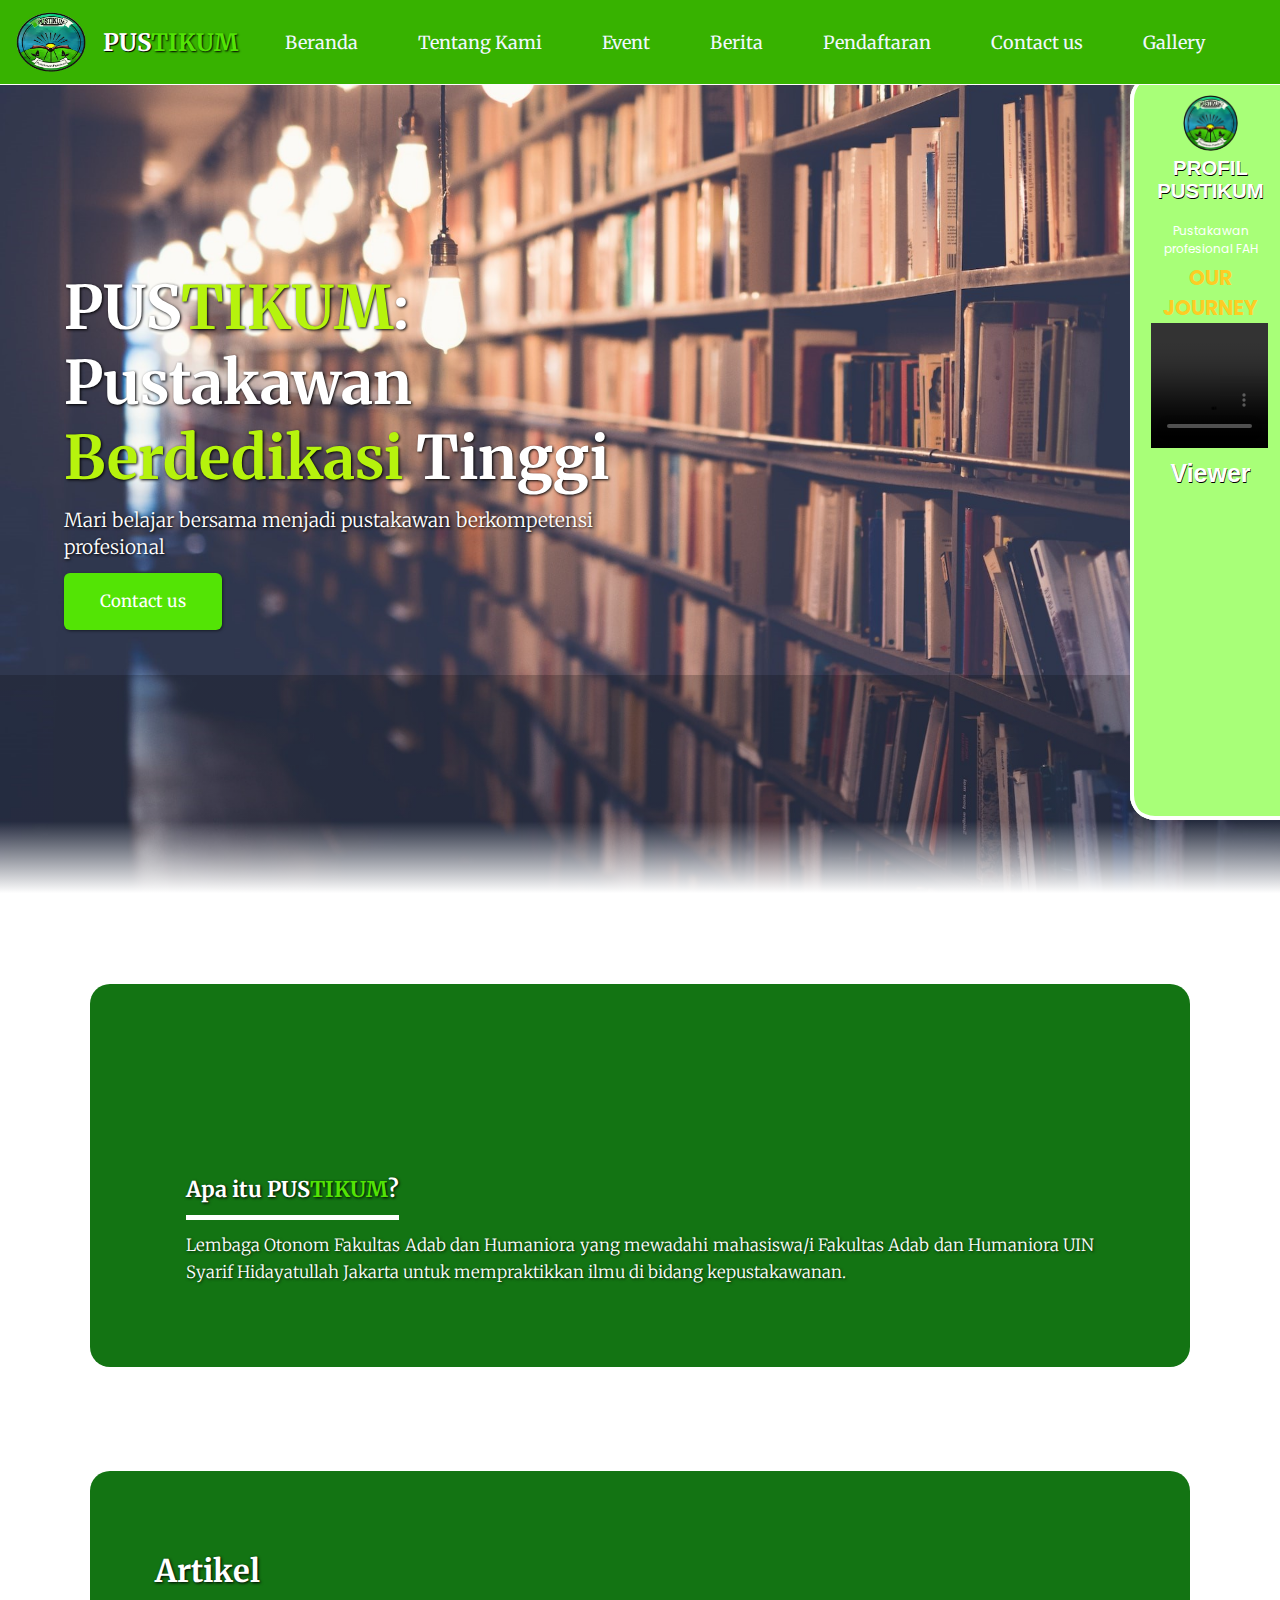
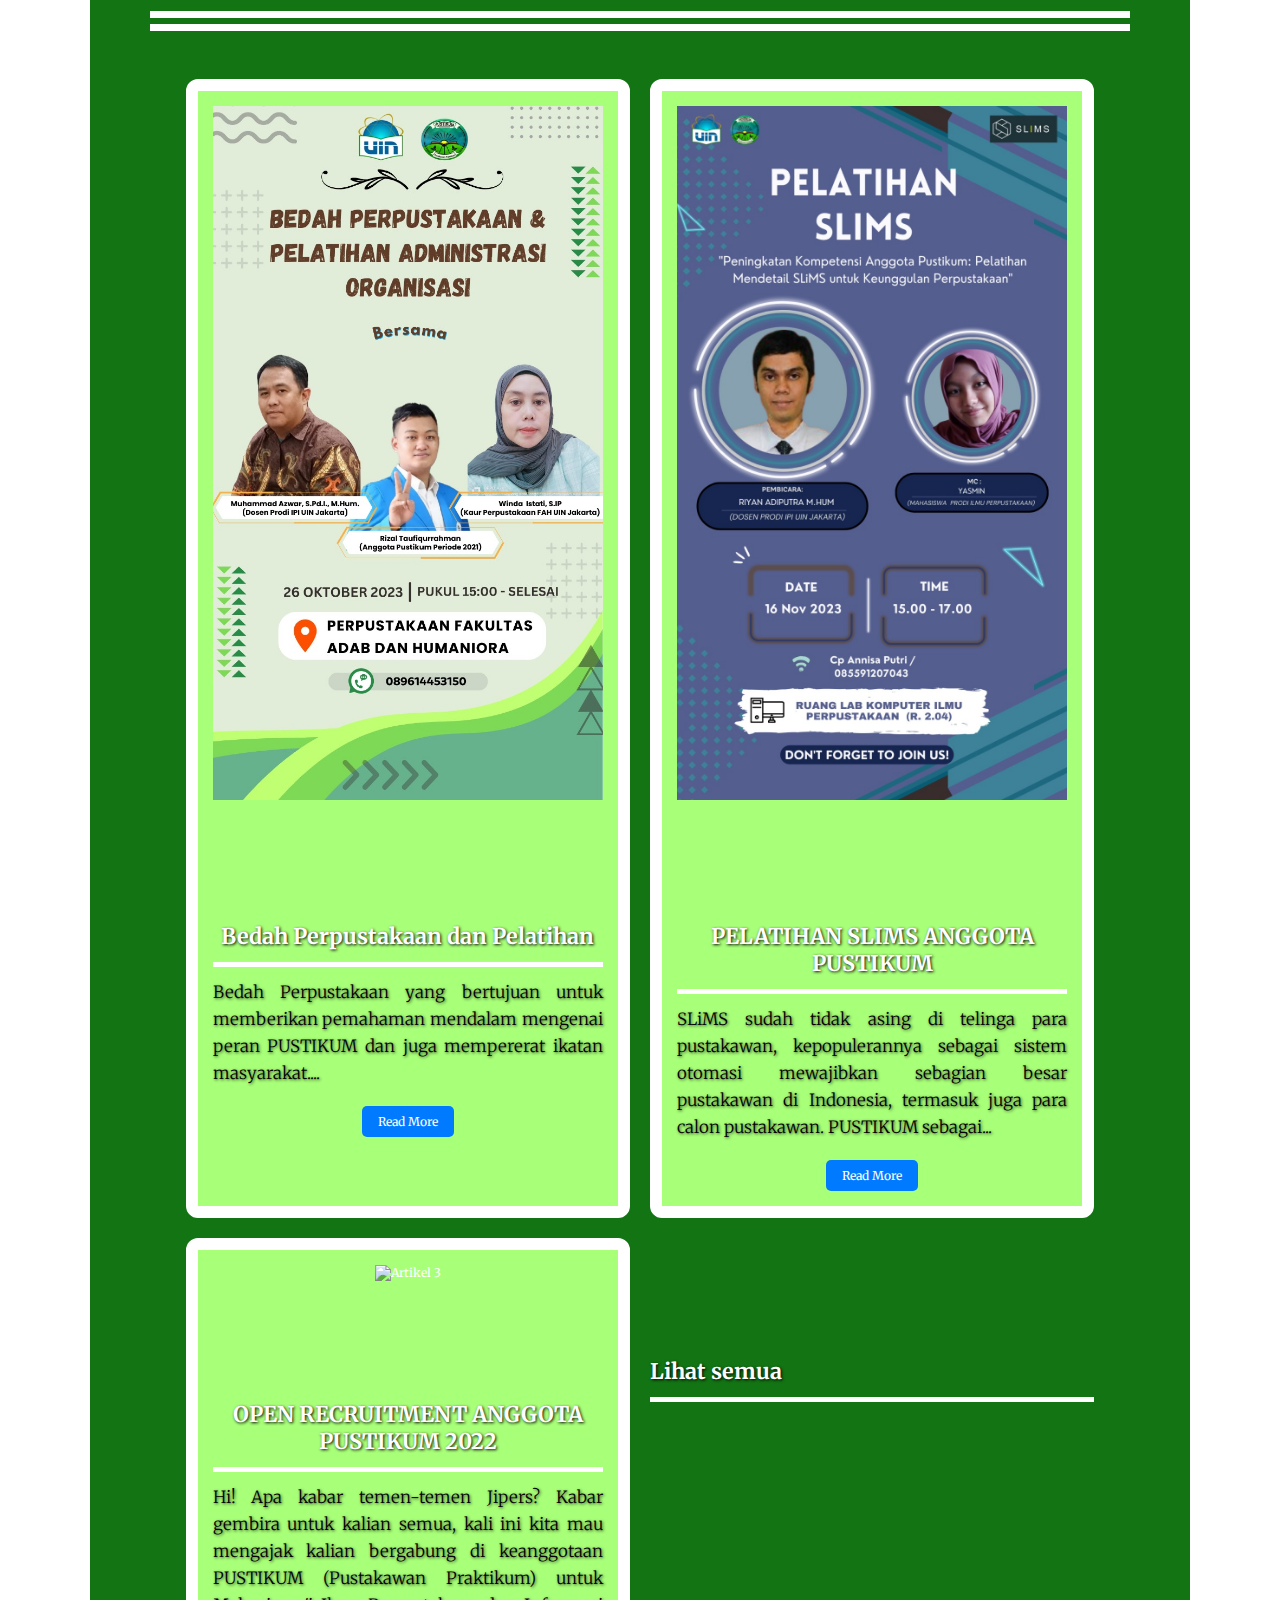
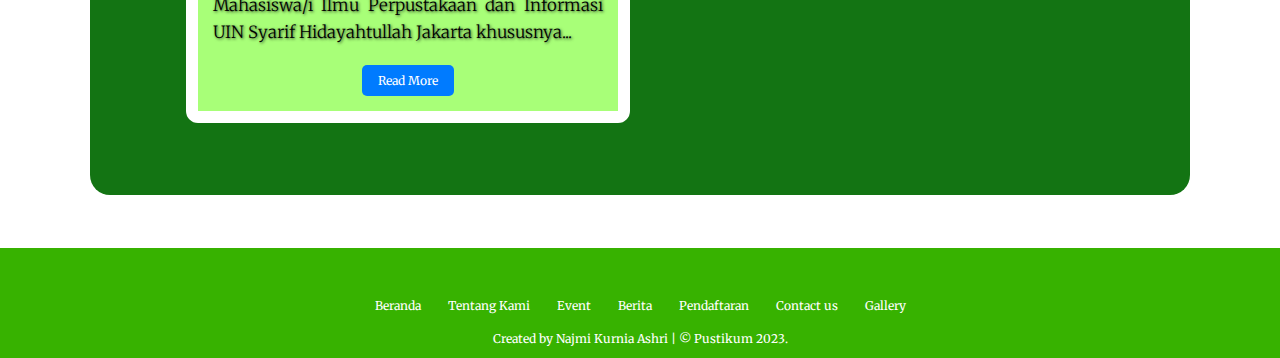
==== commit 4980a07b: "Update index.html" ====
--- a/index.html
+++ b/index.html
@@ -55,6 +55,24 @@
               "
             >
             <source src="css/Sertijab-Pustikum23.mp4" type="video/mp4"></video><br> 
+             
+            <!-- Default Statcounter code for PUSTIKUM
+https://3nami.github.io/web_statis/?authuser=3 -->
+<script type="text/javascript">
+var sc_project=12942252; 
+var sc_invisible=0; 
+var sc_security="a3b32502"; 
+var scJsHost = "https://";
+document.write("<sc"+"ript type='text/javascript' src='" + scJsHost+
+"statcounter.com/counter/counter.js'></"+"script>");
+</script>
+<noscript><div class="statcounter"><a title="Web Analytics"
+href="https://statcounter.com/" target="_blank"><img class="statcounter"
+src="https://c.statcounter.com/12942252/0/a3b32502/0/" alt="Web Analytics"
+referrerPolicy="no-referrer-when-downgrade"></a></div></noscript>
+<!-- End of Statcounter Code -->
+<a href="https://statcounter.com/p12942252/?guest=1">Viewer</a>
+            
           </div>
           </center>
         </div>
@@ -175,9 +193,9 @@
       </div>
      </footer>
      <!--Footer end-->
- 
-    <!--feather-icon-->
-
+    
+      <!--feather-icon-->
+      
     <script>
       feather.replace();
     </script>
